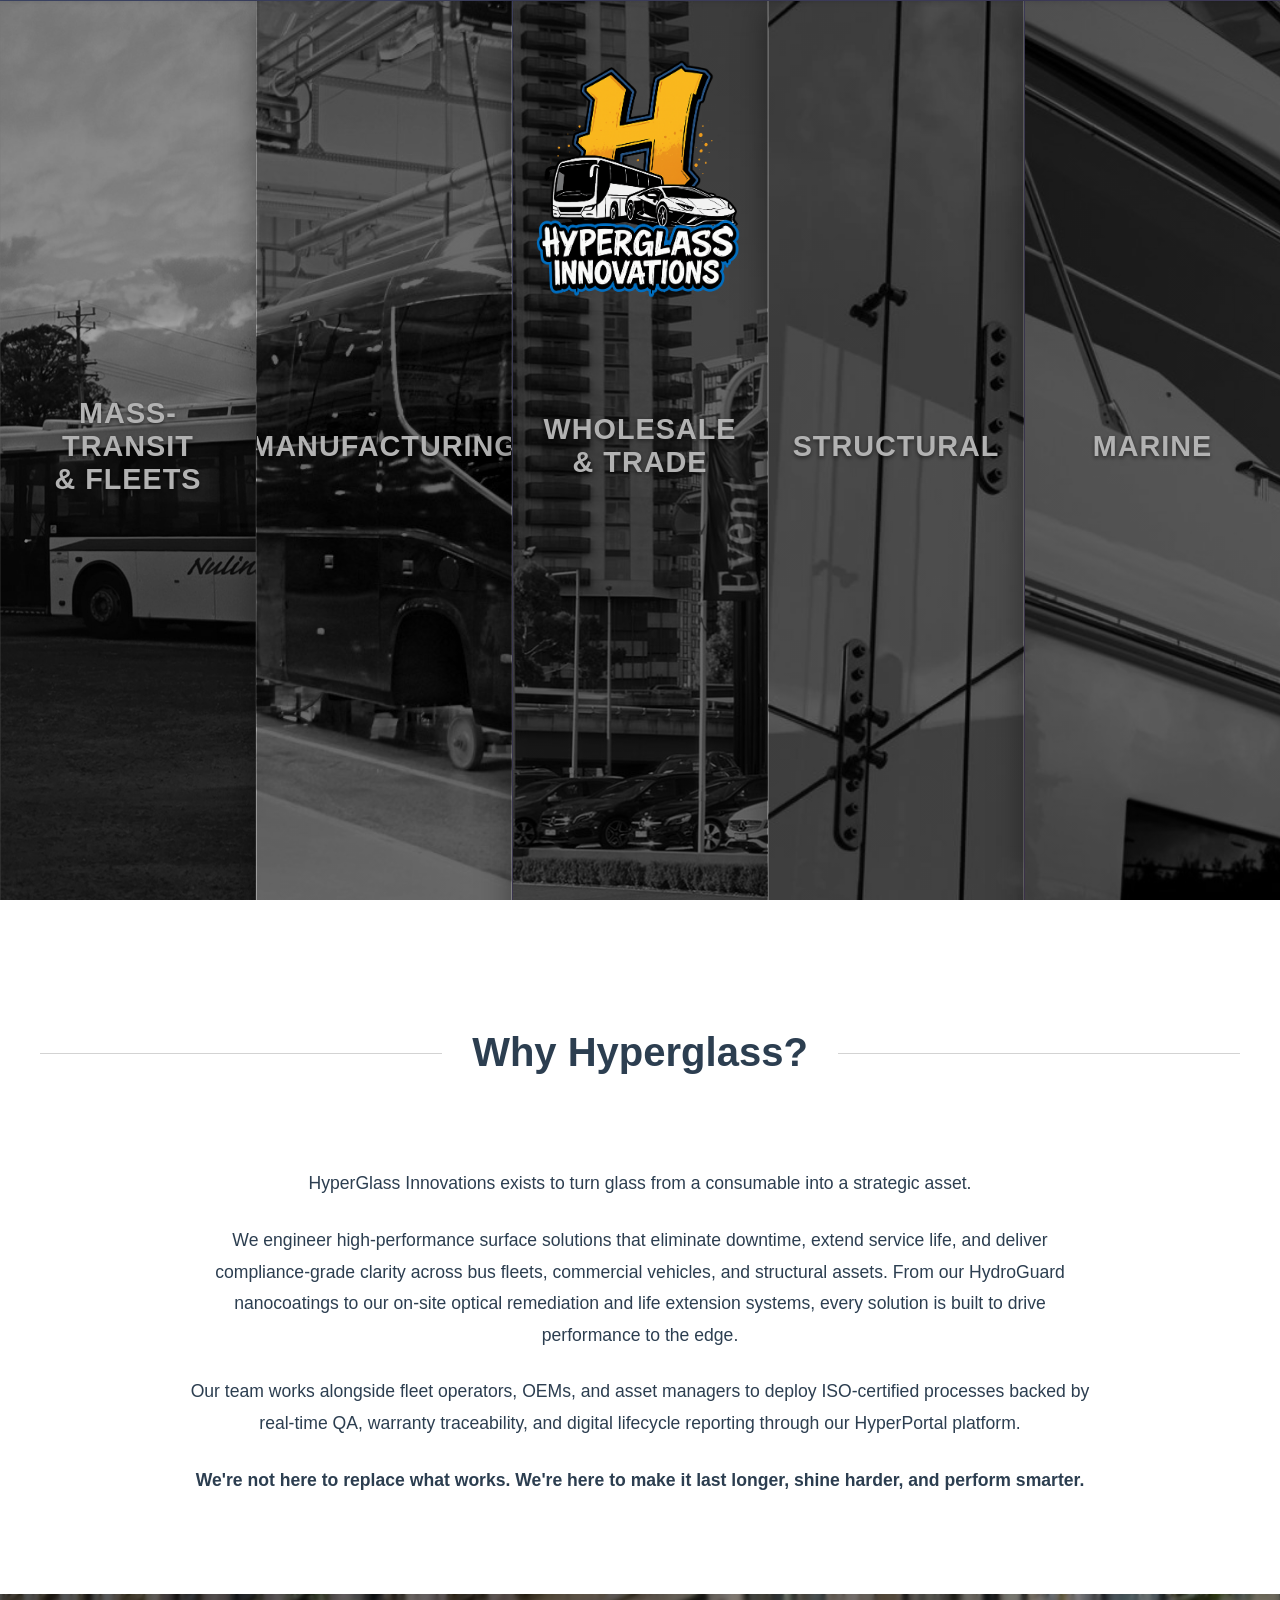
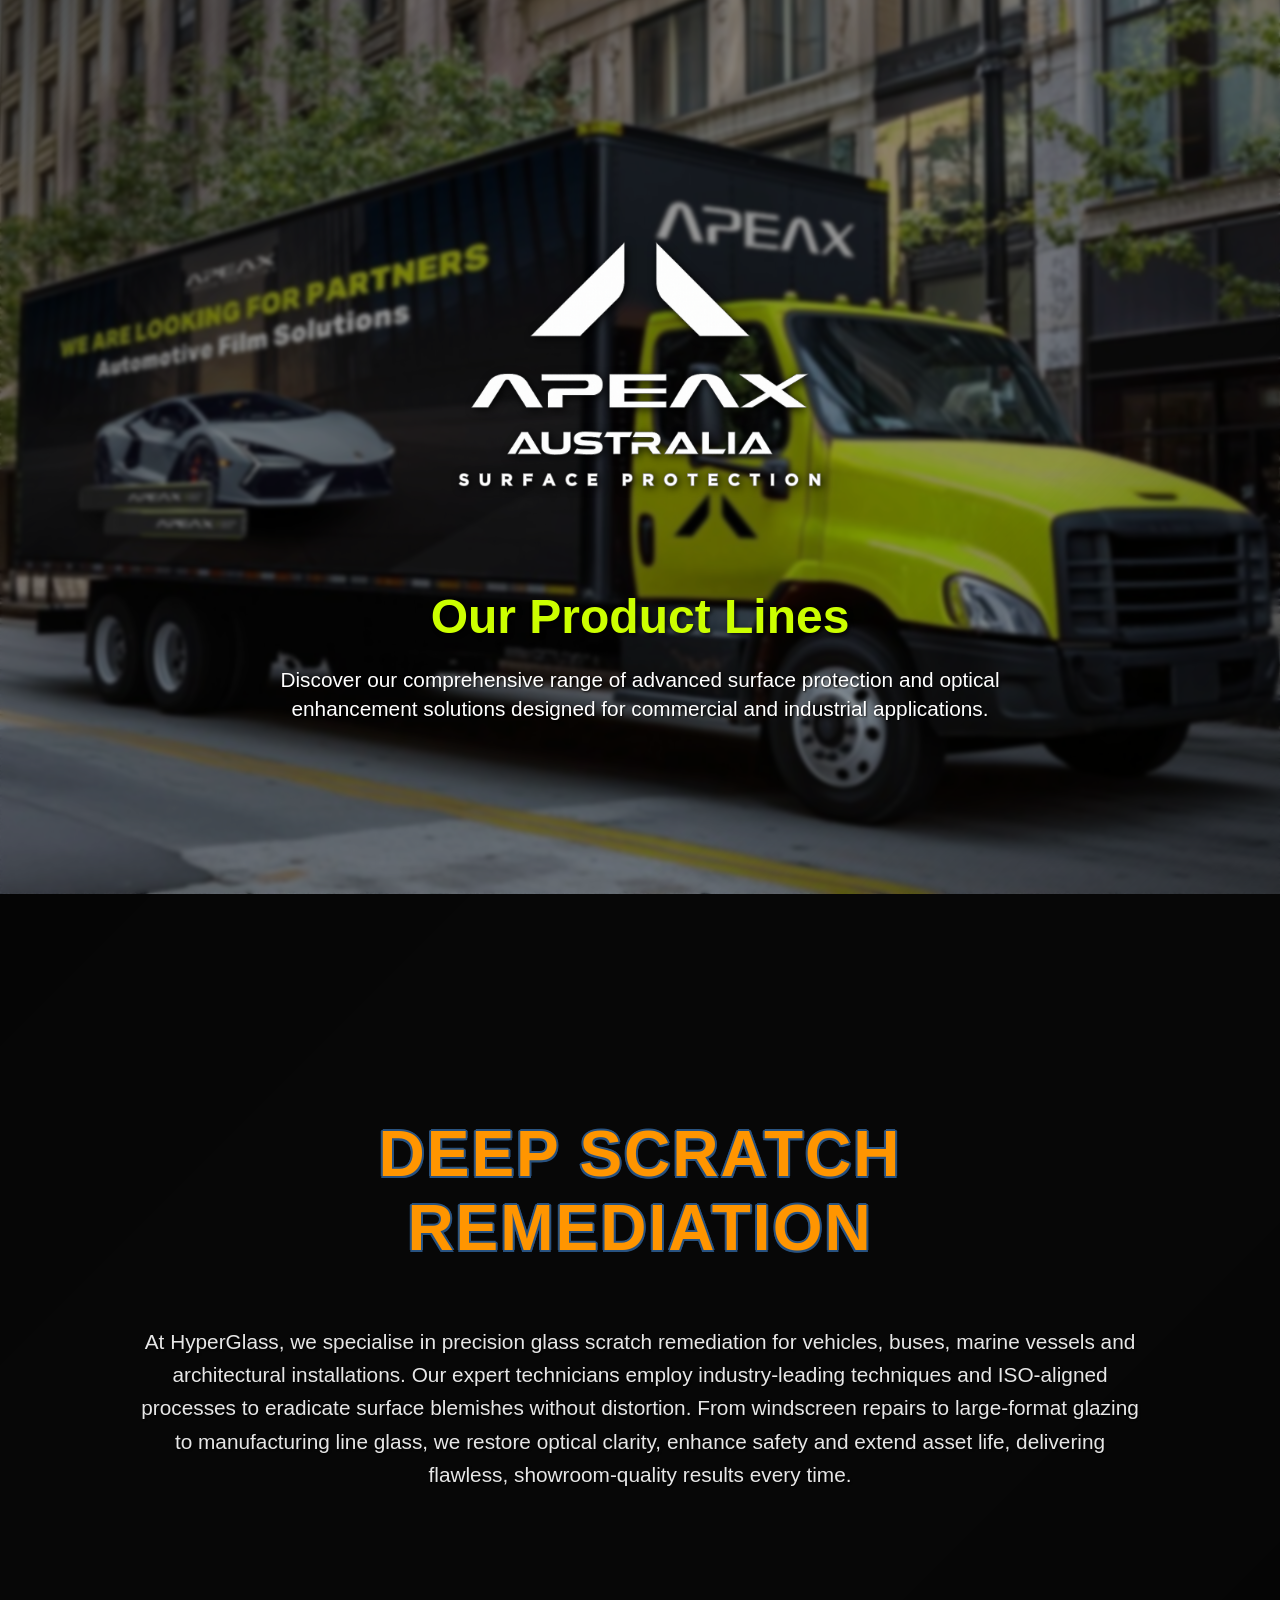
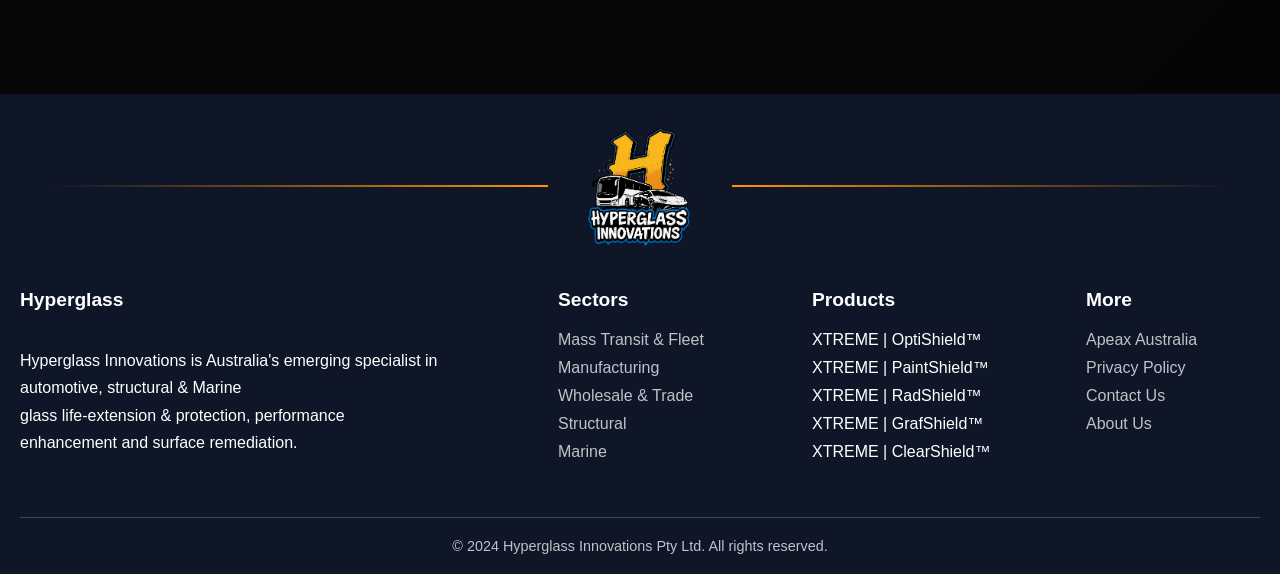
==== public/index.html @ e581ded8 "Initial Commit" ====
<!DOCTYPE html>
<html>
<head>
    <title>Hyperglass - Premium Glass Solutions</title>
    <link rel="stylesheet" href="styles/main.css">
    <style>
        /* HyperPortal Theme Override for Navigation */
        .hyperportal-navbar {
            background: rgba(15, 23, 42, 0.95);
            backdrop-filter: blur(10px);
            border-bottom: 1px solid rgba(148, 163, 184, 0.3);
            position: fixed;
            top: 0;
            left: 0;
            right: 0;
            z-index: 1000;
            transform: translateY(0);
            transition: transform 0.3s ease;
            will-change: transform;
        }
        
        .hyperportal-navbar a {
            color: #f8fafc !important;
            font-weight: bold !important;
            text-decoration: none !important;
            opacity: 1 !important;
            transition: all 0.3s ease !important;
        }
        
        .hyperportal-navbar a:hover {
            color: #3b82f6 !important;
            transform: translateY(-1px);
        }
        
        body {
            padding-top: 80px;
        }
        
        /* Dropdown Styles */
        .dropdown {
            position: relative;
            display: inline-block;
        }
        
        .dropdown-content {
            display: none;
            position: absolute;
            background: rgba(15, 23, 42, 0.98);
            backdrop-filter: blur(10px);
            min-width: 220px;
            box-shadow: 0px 8px 16px 0px rgba(0,0,0,0.3);
            z-index: 1001;
            border-radius: 8px;
            border: 1px solid rgba(148, 163, 184, 0.3);
            top: 100%;
            left: 0;
            margin-top: 0px;
            padding-top: 5px;
        }
        
        .dropdown-content a {
            color: #f8fafc !important;
            padding: 12px 16px !important;
            text-decoration: none !important;
            display: block !important;
            font-weight: bold !important;
            transition: all 0.3s ease !important;
        }
        
        .dropdown-content a:hover {
            background: rgba(59, 130, 246, 0.1) !important;
            color: #3b82f6 !important;
            transform: none !important;
        }
        
        .dropdown:hover .dropdown-content,
        .dropdown-content:hover {
            display: block;
        }
        
        .dropdown-arrow {
            margin-left: 5px;
            transition: transform 0.3s ease;
        }
        
        .dropdown:hover .dropdown-arrow {
            transform: rotate(180deg);
        }

        /* HyperPortal Theme Override - REMOVE BACKGROUND EFFECT */
        .hyperportal-theme {
            background: #0a0a0a;
            min-height: 100vh;
            position: relative;
        }
        
        /* REMOVE this entire section - it's causing the lag */
        .hyperportal-theme::before {
            display: none;
        }
        
        /* REMOVE this too - the gradient background effect */
        .hyperportal-theme::after {
            display: none;
        }
        
        .hyperportal-card {
            background: rgba(15, 23, 42, 0.6);
            /* REDUCED blur from 16px to 8px for better performance */
            backdrop-filter: blur(8px);
            border: 1px solid rgba(148, 163, 184, 0.2);
            border-radius: 16px;
            padding: 24px;
            box-shadow: 0 8px 32px rgba(0, 0, 0, 0.4);
            transition: all 0.3s ease;
            /* Add hardware acceleration */
            transform: translateZ(0);
            will-change: transform;
        }
        
        .hyperportal-card:hover {
            border-color: rgba(128, 128, 128, 0.6);
            box-shadow: 0 12px 40px rgba(0, 0, 0, 0.6);
        }
        
        /* Hero sector cards - rectangular with no curved corners */
        .hero-sector-card.hyperportal-card {
            border-radius: 0 !important;
            /* Optimize background images */
            background-attachment: scroll; /* Instead of fixed */
        }

        .hyperportal-text {
            color: rgba(248, 250, 252, 0.9);
        }
        
        .hyperportal-heading {
            color: #f8fafc;
            font-weight: 600;
        }
        
        .hyperportal-navbar {
            background: rgba(15, 23, 42, 0.95);
            /* REDUCED blur from 20px to 10px */
            backdrop-filter: blur(10px);
            border-bottom: 1px solid rgba(148, 163, 184, 0.3);
            position: fixed;
            top: 0;
            left: 0;
            right: 0;
            z-index: 1000;
            transform: translateY(-100%);
            transition: transform 0.3s ease;
            /* Hardware acceleration */
            will-change: transform;
        }
        
        .hyperportal-navbar.show {
            transform: translateY(0);
        }
        
        .hyperportal-navbar .nav-links a {
            color: #f8fafc !important;
            font-weight: 500 !important;
            text-decoration: none !important;
            opacity: 1 !important;
            transition: all 0.3s ease !important;
        }
        
        .hyperportal-navbar .nav-links a:hover {
            color: #3b82f6 !important;
            transform: translateY(-1px);
        }
        
        .hyperportal-navbar .login-btn {
            color: #f8fafc !important;
            font-weight: 600 !important;
            opacity: 1 !important;
            background: rgba(59, 130, 246, 0.2) !important;
            border: 1px solid rgba(59, 130, 246, 0.4) !important;
            border-radius: 8px !important;
            padding: 8px 16px !important;
            transition: all 0.3s ease !important;
        }
        
        .hyperportal-navbar .login-btn:hover {
            background: rgba(59, 130, 246, 0.3) !important;
            border-color: rgba(59, 130, 246, 0.6) !important;
            transform: translateY(-1px);
        }
        
        body {
            padding-top: 0;
        }
    </style>
</head>
<body class="hyperportal-theme">
    <!-- Navigation -->
    <nav class="navbar hyperportal-navbar" style="display: flex; justify-content: space-between; align-items: center; padding: 0 20px;">
      <div style="flex: 1;"></div>
      <div style="display: flex; align-items: center; gap: 20px;">
        <a href="index.html" style="font-weight: bold; color: #f8fafc !important; text-decoration: none !important;">Home</a>
        <div class="dropdown">
          <a href="sectors.html" style="font-weight: bold; color: #f8fafc !important; text-decoration: none !important; display: flex; align-items: center;">
            Sectors
            <span class="dropdown-arrow" style="font-size: 16px; font-weight: bold;">^</span>
          </a>
          <div class="dropdown-content">
            <a href="mass-transit.html" style="font-weight: bold;">Mass Transit & Fleet</a>
            <a href="manufacturing.html" style="font-weight: bold;">Manufacturing</a>
            <a href="wholesale-trade.html" style="font-weight: bold;">Wholesale & Trade</a>
            <a href="structural.html" style="font-weight: bold;">Structural</a>
            <a href="marine.html" style="font-weight: bold;">Marine</a>
          </div>
        </div>
        <a href="https://hyperportal.online" target="_blank" style="font-weight: bold; color: #f8fafc !important; text-decoration: none !important;">Hyperportal</a>
        <div style="margin: 0 30px;">
          <img src="images/hyperglass-logo.png" alt="Hyperglass Logo" class="nav-logo-img">
        </div>
        <a href="apeax/index.html" style="font-weight: bold; color: #f8fafc !important; text-decoration: none !important;">Apeax Australia</a>
        <a href="contact.html" style="font-weight: bold; color: #f8fafc !important; text-decoration: none !important;">Contact</a>
        <a href="about.html" style="font-weight: bold; color: #f8fafc !important; text-decoration: none !important;">About Us</a>
      </div>
      <div style="flex: 1; display: flex; justify-content: flex-end;">
        <a href="https://hyperportal.online" target="_blank" style="background: linear-gradient(135deg, #ff8c00, #ff6b00); color: white !important; padding: 14px 28px; border-radius: 25px; text-decoration: none !important; font-weight: bold; font-size: 1rem; display: flex; align-items: center; gap: 8px; transition: all 0.3s ease; box-shadow: 0 4px 15px rgba(255, 140, 0, 0.3); border: none;" onmouseover="this.style.transform='translateY(-2px)'; this.style.boxShadow='0 6px 20px rgba(255, 140, 0, 0.4)'" onmouseout="this.style.transform='translateY(0)'; this.style.boxShadow='0 4px 15px rgba(255, 140, 0, 0.3)'">
          HYPERPORTAL
        </a>
      </div>
    </nav>

    <section class="hero">
        <!-- Independent logo floating above everything -->
        <div class="hero-logo">
            <img src="images/hyperglass-logo.png" alt="Hyperglass Logo" class="hero-logo-img">
        </div>
        
        <div class="hero-sectors">
            <div class="hero-sector-card hyperportal-card" onclick="window.location.href='mass-transit.html'" style="background-image: url('images/mass-transit-hero.jpg'); background-size: cover; background-position: center;">
                <h3 class="hyperportal-heading">Mass-Transit<br>& Fleets</h3>
                <div class="sector-arrow">
                    <div class="arrow-line"></div>
                    <div class="arrow-head">→</div>
                    <span class="read-more hyperportal-text">Read More</span>
                </div>
            </div>
            <div class="hero-sector-card hyperportal-card" onclick="window.location.href='manufacturing.html'">
                <h3 class="hyperportal-heading">Manufacturing</h3>
                <div class="sector-arrow">
                    <div class="arrow-line"></div>
                    <div class="arrow-head">→</div>
                    <span class="read-more hyperportal-text">Read More</span>
                </div>
            </div>
            <div class="hero-sector-card hyperportal-card" onclick="window.location.href='wholesale-trade.html'">
                <h3 class="hyperportal-heading">Wholesale & Trade</h3>
                <div class="sector-arrow">
                    <div class="arrow-line"></div>
                    <div class="arrow-head">→</div>
                    <span class="read-more hyperportal-text">Read More</span>
                </div>
            </div>
            <div class="hero-sector-card hyperportal-card" onclick="window.location.href='structural.html'">
                <h3 class="hyperportal-heading">Structural</h3>
                <div class="sector-arrow">
                    <div class="arrow-line"></div>
                    <div class="arrow-head">→</div>
                    <span class="read-more hyperportal-text">Read More</span>
                </div>
            </div>
            <div class="hero-sector-card hyperportal-card" onclick="window.location.href='marine.html'">
                <h3 class="hyperportal-heading">Marine</h3>
                <div class="sector-arrow">
                    <div class="arrow-line"></div>
                    <div class="arrow-head">→</div>
                    <span class="read-more hyperportal-text">Read More</span>
                </div>
            </div>
        </div>
    </section>

    <section class="why-hyperglass-section" style="padding: 80px 0; background: white; position: relative; z-index: 1;">
        <div style="max-width: 1200px; margin: 0 auto; padding: 0 20px;">
            <!-- Culture Kings style heading with light grey lines -->
            <div style="text-align: center; margin-bottom: 60px;">
                <h2 style="font-size: 2.5rem; color: #2c3e50; font-weight: 600; position: relative; display: inline-block; width: 100%;">
                    <span style="background: white; padding: 0 30px; position: relative; z-index: 2; display: inline-block;">Why Hyperglass?</span>
                    <div style="position: absolute; top: 50%; left: 0; right: 0; height: 1px; background: #d3d3d3; z-index: 1;"></div>
                </h2>
            </div>
            
            <!-- Description content -->
            <div style="max-width: 900px; margin: 0 auto; text-align: center;">
                <p style="font-size: 1.1rem; line-height: 1.8; color: #2c3e50; margin-bottom: 25px;">
                    HyperGlass Innovations exists to turn glass from a consumable into a strategic asset.
                </p>
                
                <p style="font-size: 1.1rem; line-height: 1.8; color: #2c3e50; margin-bottom: 25px;">
                    We engineer high-performance surface solutions that eliminate downtime, extend service life, and deliver compliance-grade clarity across bus fleets, commercial vehicles, and structural assets. From our HydroGuard nanocoatings to our on-site optical remediation and life extension systems, every solution is built to drive performance to the edge.
                </p>
                
                <p style="font-size: 1.1rem; line-height: 1.8; color: #2c3e50; margin-bottom: 25px;">
                    Our team works alongside fleet operators, OEMs, and asset managers to deploy ISO-certified processes backed by real-time QA, warranty traceability, and digital lifecycle reporting through our HyperPortal platform.
                </p>
                
                <p style="font-size: 1.1rem; line-height: 1.8; color: #2c3e50; font-weight: 600;">
                    We're not here to replace what works. We're here to make it last longer, shine harder, and perform smarter.
                </p>
            </div>
        </div>
    </section>

    <!-- Hyperportal section removed as requested -->

    <!-- Product Line Hero Banner Section -->
    <section style="position: relative; height: 900px; background-image: url('images/apeaxtruckimage1.jpeg'); background-size: cover; background-position: center; background-attachment: scroll; background-repeat: no-repeat; display: flex; align-items: center; justify-content: center; overflow: hidden;">
        <!-- Blurred background overlay -->
        <div style="position: absolute; top: 0; left: 0; right: 0; bottom: 0; background-image: url('images/apeaxtruckimage1.jpeg'); background-size: cover; background-position: center; filter: blur(2px); z-index: 0;"></div>
        <!-- Dark vignette overlay -->
        <div style="position: absolute; top: 0; left: 0; right: 0; bottom: 0; background: linear-gradient(135deg, rgba(0,0,0,0.7) 0%, rgba(0,0,0,0.4) 30%, rgba(0,0,0,0.4) 70%, rgba(0,0,0,0.7) 100%); z-index: 1;"></div>
        <!-- Content container -->
        <div style="position: relative; z-index: 2; text-align: center; color: white; max-width: 800px; padding: 0 20px;">
            <!-- Apeax Australia White Logo -->
            <div style="margin-bottom: -20px;">
                <img src="apeax/apeaxaussurfaceprotection.png" alt="Apeax Australia Surface Protection Logo" style="height: 400px; width: auto; filter: drop-shadow(2px 2px 4px rgba(0,0,0,0.8));">
            </div>
            <h2 style="font-size: 3rem; font-weight: 700; margin-bottom: 5px; text-shadow: 2px 2px 4px rgba(0,0,0,0.8); color: #CCFF00;">Our Product Lines</h2>
            <p style="font-size: 1.3rem; line-height: 1.4; margin-bottom: 10px; text-shadow: 1px 1px 2px rgba(0,0,0,0.8);">
                Discover our comprehensive range of advanced surface protection and optical enhancement solutions designed for commercial and industrial applications.
            </p>
        </div>
    </section>

    <!-- Deep Scratch Remediation Section (matches manufacturing.html) -->
    <section style="position: relative; height: 800px; background-image: url('images/20250610_112914.jpg'); background-size: cover; background-position: center; background-attachment: scroll; background-repeat: no-repeat; display: flex; align-items: center; justify-content: center; overflow: hidden;">
        <!-- Enhanced vignette overlay with brightness reduction -->
        <div style="position: absolute; top: 0; left: 0; right: 0; bottom: 0; background: linear-gradient(135deg, rgba(0,0,0,0.45) 0%, rgba(0,0,0,0.25) 30%, rgba(0,0,0,0.25) 70%, rgba(0,0,0,0.45) 100%); z-index: 1;"></div>
        <!-- Content container -->
        <div style="position: relative; z-index: 2; text-align: center; color: white; max-width: 1200px; padding: 0 20px; width: 100%; display: flex; flex-direction: column; align-items: center; justify-content: center;">
            <div style="max-width: 1000px;">
                <h2 style="font-size: 4rem; font-weight: 700; margin-bottom: 60px; color: #ff9500; letter-spacing: 2px; text-shadow: 2px 0 0 #285280, -2px 0 0 #285280, 0 2px 0 #285280, 0 -2px 0 #285280, 1.5px 1.5px 0 #285280, -1.5px 1.5px 0 #285280, 1.5px -1.5px 0 #285280, -1.5px -1.5px 0 #285280;">DEEP SCRATCH REMEDIATION</h2>
                <p style="font-size: 1.3rem; line-height: 1.6; margin-bottom: 30px; text-shadow: 1px 1px 2px rgba(0,0,0,0.8); color: rgba(255,255,255,0.9);">
                    At HyperGlass, we specialise in precision glass scratch remediation for vehicles, buses, marine vessels and architectural installations. Our expert technicians employ industry-leading techniques and ISO-aligned processes to eradicate surface blemishes without distortion. From windscreen repairs to large-format glazing to manufacturing line glass, we restore optical clarity, enhance safety and extend asset life, delivering flawless, showroom-quality results every time.
                </p>
            </div>
        </div>
        <style>
        button:hover {
            background: rgba(204, 255, 0, 0.1);
            box-shadow: 0 4px 15px rgba(204, 255, 0, 0.3);
            transform: translateY(-2px);
        }
        </style>
    </section>
    <footer class="footer" style="background: rgba(15, 23, 42, 0.95); margin-top: 0; border-top: none; padding-top: 0;">
        <div style="width: 100%; padding: 32px 0 24px 0; display: flex; align-items: center; justify-content: center; flex-direction: row; gap: 32px;">
            <div style="flex: 1; height: 2px; background: linear-gradient(to right, transparent 0%, #ff9500 100%); max-width: 40%;"></div>
            <div style="flex: none; display: flex; align-items: center; justify-content: center;">
                <img src="images/hyperglass-logo.png" alt="Hyperglass Logo" style="height: 120px; width: auto; display: block;">
            </div>
            <div style="flex: 1; height: 2px; background: linear-gradient(to left, transparent 0%, #ff9500 100%); max-width: 40%;"></div>
        </div>
        <div class="footer-content" style="display: flex; flex-direction: row; justify-content: space-between; align-items: flex-start; gap: 40px; max-width: 1600px; margin: 0 auto; width: 100%;">
            <div class="footer-section" style="flex: 1 1 420px; min-width: 320px; max-width: 520px; margin-right: 64px; display: flex; flex-direction: column; align-items: flex-start;">
                <h3>Hyperglass</h3>
                <p style="margin-bottom: 0; max-width: 420px; line-height: 1.7;">
                    Hyperglass Innovations is Australia's emerging specialist in automotive, structural & Marine<br>
                    glass life-extension & protection, performance enhancement and surface remediation.
                </p>
            </div>
            <div class="footer-section" style="flex: 1 1 200px; min-width: 180px;">
                <h3>Sectors</h3>
                <ul>
                    <li><a href="mass-transit.html">Mass Transit & Fleet</a></li>
                    <li><a href="manufacturing.html">Manufacturing</a></li>
                    <li><a href="wholesale-trade.html">Wholesale & Trade</a></li>
                    <li><a href="structural.html">Structural</a></li>
                    <li><a href="marine.html">Marine</a></li>
                </ul>
            </div>
            <div class="footer-section" style="flex: 1 1 220px; min-width: 200px;">
                <h3>Products</h3>
                <ul>
                    <li>XTREME | OptiShield™</li>
                    <li>XTREME | PaintShield™</li>
                    <li>XTREME | RadShield™</li>
                    <li>XTREME | GrafShield™</li>
                    <li>XTREME | ClearShield™</li>
                </ul>
            </div>
            <div class="footer-section" style="flex: 1 1 160px; min-width: 140px;">
                <h3>More</h3>
                <ul>
                    <li><a href="apeax/index.html">Apeax Australia</a></li>
                    <li><a href="privacy-policy.html">Privacy Policy</a></li>
                    <li><a href="contact.html">Contact Us</a></li>
                    <li><a href="about.html">About Us</a></li>
                </ul>
            </div>
        </div>
        <div class="footer-bottom">
            <p>&copy; 2024 Hyperglass Innovations Pty Ltd. All rights reserved.</p>
        </div>
    </footer>
</body>
</html>
<script>
window.addEventListener('scroll', function() {
    const navbar = document.querySelector('.hyperportal-navbar');
    if (window.scrollY > 50) {
        navbar.classList.add('show');
    } else {
        navbar.classList.remove('show');
    }
});
</script>
<script>
document.addEventListener('DOMContentLoaded', function() {
    const centerCard = document.querySelector('.hero-sector-card:nth-child(3)');
    const heroLogo = document.querySelector('.hero-logo');
    
    if (centerCard && heroLogo) {
        centerCard.addEventListener('mouseenter', function() {
            heroLogo.classList.add('center-hovered');
        });
        
        centerCard.addEventListener('mouseleave', function() {
            heroLogo.classList.remove('center-hovered');
        });
    }
});
</script>
---- public/styles/main.css ----
/* ===== BASIC STYLES ===== */
body {
    font-family: 'Montserrat', Helvetica, Arial, Lucida, sans-serif;
    margin: 0;
    padding: 0;
    background-color: #f5f5f5;
}

/* No padding for home page since navbar is hidden initially */
.home-page {
    padding-top: 0;
}

/* ===== NAVIGATION ===== */
.navbar {
    background: white;
    padding: 10px 20px;
    display: flex;
    align-items: center;
    justify-content: space-between;
    box-shadow: 0 2px 5px rgba(0,0,0,0.1);
    position: static;
    height: 120px;
    z-index: 1000;
}

/* Navbar scroll effect for home page */
.home-page .navbar {
    position: fixed;
    top: 0;
    left: 0;
    right: 0;
    transform: translateY(-100%);
    transition: transform 0.3s ease;
}

.home-page .navbar.scrolled {
    transform: translateY(0);
}

.nav-left {
    flex: 0 0 auto;
}

.nav-logo-img {
    height: 100px;
    width: auto;
}

.nav-center {
    flex: 1;
    display: flex;
    justify-content: center;
}

.nav-links {
    display: flex;
    gap: 30px;
}

.nav-links a {
    text-decoration: none;
    color: #333;
    font-weight: bold;
}

.nav-right {
    flex: 0 0 auto;
}

.login-section {
    position: static;
    transform: none;
}

.login-btn {
    background: #000000;
    color: white;
    padding: 10px 20px;
    border-radius: 0;
    text-decoration: none;
    font-size: 0.8rem;
    font-weight: bold;
    transition: all 0.3s ease;
    border: 2px solid #000000;
    text-align: center;
    line-height: 1.2;
    display: inline-block;
}

.login-btn:hover {
    background: #333333;
    border-color: #333333;
}

/* Hide the text logo */
.nav-logo {
    display: none;
}


/* ===== HERO BANNER (SECTORS ONLY) - FIXED WHITE LINES ===== */
.hero {
    background: linear-gradient(135deg, #667eea 0%, #764ba2 100%);
    padding: 0;
    display: flex;
    align-items: stretch;
    justify-content: center;
    height: 100vh;

    /* Prevent zoom scaling */
    transform: translateZ(0);
    will-change: transform;
}

.hero-sectors {
    display: grid;
    grid-template-columns: repeat(5, 1fr);
    gap: 0;
    width: 100%;
    height: 100%;

    transform: translateZ(0);
}

.hero-sector-card {
    background: rgba(255, 255, 255, 0.1);
    border-right: 2px solid rgba(255, 255, 255, 0.3);
    padding: 40px 20px;
    text-align: center;
    cursor: pointer;

    transition: all 0.2s ease;
    display: flex;
    flex-direction: column;
    align-items: center;
    justify-content: center;
    height: 100%;
    position: relative;
    text-decoration: none;

    transform: translateZ(0);
    will-change: transform, background;
    /* FIX: Prevent white lines */
    overflow: hidden;
    background-clip: padding-box;
}

.hero-sector-card:last-child {
    border-right: none;
}

.hero-sector-card:hover {
    background: rgba(255, 255, 255, 0.25);
    /* SIMPLIFIED shadow for better performance */
    box-shadow: inset 0 0 15px rgba(255, 255, 255, 0.2);
    /* ORIGINAL grayscale removal on hover */
    filter: grayscale(0%) brightness(1.1) saturate(1.2) !important;
    transform: scale(1.02);
    box-shadow: 0 8px 32px rgba(0, 0, 0, 0.4);
}

.hero-sector-card h3 {
    color: white;
    font-size: 1.8rem;
    margin: 0 0 30px 0;
    font-weight: 700;
    text-shadow: 0 2px 4px rgba(0, 0, 0, 0.5);
    text-transform: uppercase;
    letter-spacing: 1px;
    text-decoration: none;
}

.hero-sector-card a {
    text-decoration: none !important;
    color: white !important;
    border: none !important;
    outline: none !important;
}

.hero-sector-card a:link,
.hero-sector-card a:visited,
.hero-sector-card a:hover,
.hero-sector-card a:active {
    text-decoration: none !important;
    color: white !important;
    border: none !important;
    outline: none !important;
}

.hero-sector-card a h3 {
    text-decoration: none !important;
    color: white !important;
}


/* ===== SECTOR BACKGROUND IMAGES - RESTORED WITH SIMPLER GRAYSCALE ===== */
.hero-sector-card:nth-child(1) {
    background-image: linear-gradient(rgba(0,0,0,0.4), rgba(0,0,0,0.4)), url('../images/mass-transit-hero.jpg');
    background-size: cover;
    background-position: left center;
    background-repeat: no-repeat;
    background-attachment: scroll;
}

.hero-sector-card:nth-child(2) {
    background-image: linear-gradient(rgba(0,0,0,0.4), rgba(0,0,0,0.4)), url('../images/manufacturing.jpg');
    background-size: cover;
    background-position: center center;
    background-repeat: no-repeat;
    background-attachment: scroll;
}

.hero-sector-card:nth-child(3) {
    background-image: linear-gradient(rgba(0,0,0,0.4), rgba(0,0,0,0.4)), url('../images/wholesale-trade.jpg');
    background-size: cover;
    background-position: left center;
    background-repeat: no-repeat;
    background-attachment: scroll;
}

.hero-sector-card:nth-child(4) {
    background-image: linear-gradient(rgba(0,0,0,0.4), rgba(0,0,0,0.4)), url('../images/structural.png');
    background-size: cover;
    background-position: center center;
    background-repeat: no-repeat;
    background-attachment: scroll;
}

.hero-sector-card:nth-child(5) {
    background-image: linear-gradient(rgba(0,0,0,0.4), rgba(0,0,0,0.4)), url('../images/marine.jpeg');
    background-size: cover;
    background-position: left center;
    background-repeat: no-repeat;
    background-attachment: scroll;
}

/* ORIGINAL GRAYSCALE RESTORED */
.hero-sector-card {
    filter: grayscale(100%) brightness(0.7);
    transition: filter 0.3s ease, transform 0.3s ease;
}

/* Force text elements to render in full color by using mix-blend-mode */
.hero-sector-card h3,
.hero-sector-card .sector-arrow,
.hero-sector-card .read-more,
.hero-sector-card .hero-logo-img {
    mix-blend-mode: normal;
    filter: grayscale(0%) brightness(1) saturate(1) !important;
    position: relative;
    z-index: 10;
}

/* Hover effect - original values */
.hero-sector-card:hover {
    filter: grayscale(0%) brightness(1.1) saturate(1.2);
    transform: scale(1.02);
    box-shadow: 0 8px 32px rgba(0, 0, 0, 0.4);
}

/* ===== OPTIMIZED SECTOR ARROWS ===== */
.sector-arrow {
    position: absolute;
    top: 50%;
    left: 30px;
    transform: translateY(20px);
    display: flex;
    align-items: center;
    /* REDUCED transition time */
    transition: all 0.2s ease;
}

.arrow-head {
    color: white;
    font-size: 1.5rem;
    font-weight: bold;
    /* REDUCED transition time */
    transition: all 0.2s ease;
}

.read-more {
    color: white;
    font-size: 1rem;
    font-weight: bold;
    margin-left: 8px;
    opacity: 0;
    transform: translateX(-10px);
    /* REDUCED transition time */
    transition: all 0.2s ease;
    white-space: nowrap;
    position: relative;
    top: 1px;
}

a.read-more {
    text-decoration: none !important;
    color: white !important;
}

a.read-more:visited,
a.read-more:hover,
a.read-more:active {
    text-decoration: none !important;
    color: white !important;
}

.hero-sector-card:hover .read-more {
    opacity: 1;
    transform: translateX(0);
}

/* ===== INTRO SECTION ===== */
.intro-section {
    background: white;
    text-align: center;
    padding: 80px 20px;
}

.intro-section h1 {
    font-size: 3.5rem;
    margin-bottom: 20px;
    color: #2c3e50;
}

.intro-section p {
    font-size: 1.3rem;
    color: #666;
    max-width: 800px;
    margin: 0 auto;
}

/* ===== SECTIONS ===== */
h2 {
    text-align: center;
    color: #2c3e50;
    margin-top: 50px;
}

/* ===== CONTACT SECTION ===== */
.contact-section {
    text-align: center;
    margin: 30px 0;
}

.contact-section p {
    margin: 10px 0;
    font-size: 1.1rem;
}

/* ===== HYPERPORTAL ===== */
.hyperportal-section {
    text-align: center;
    margin: 50px 0;
}

.hyperportal-btn {
    background: #3498db;
    color: white;
    padding: 15px 30px;
    border: none;
    border-radius: 5px;
    font-size: 1.1rem;
    cursor: pointer;
}

/* ===== CLIENTS SECTION ===== */
.clients-section {
    background: white;
    padding: 80px 20px;
    text-align: center;
}

.clients-section h2 {
    font-size: 2.5rem;
    margin-bottom: 50px;
    color: #2c3e50;
}

/* Revert client logos back to original size */
.clients-gallery {
    display: grid;
    grid-template-columns: repeat(auto-fit, minmax(200px, 1fr)); /* Back to original */
    gap: 40px;
    align-items: center;
}

.client-logo {
    display: flex;
    align-items: center;
    justify-content: center;
    padding: 20px;
    background: rgba(15, 23, 42, 0.4);
    border: 1px solid rgba(148, 163, 184, 0.1);
    border-radius: 12px;
    transition: all 0.3s ease;
    height: 120px;
    /* Removed min-width */
}

.client-logo:hover {
    transform: translateY(-5px);
    border-color: rgba(148, 163, 184, 0.3);
    box-shadow: 0 10px 25px rgba(0,0,0,0.3);
}

.client-logo img {
    max-width: 100%;
    max-height: 160px;
    width: auto;
    height: auto;
    filter: brightness(1.2);
    transition: filter 0.3s ease;
}

.client-logo:hover img {
    filter: brightness(1.4);
}

/* ===== FOOTER ===== */
.footer {
    background: #2c3e50;
    color: white;
    padding: 60px 20px 20px 20px;
    margin-top: 80px;
}

.footer-content {
    display: grid;
    grid-template-columns: repeat(4, 1fr);
    gap: 40px;
    max-width: 1200px;
    margin: 0 auto;
}

.footer-section h3 {
    color: white;
    margin-bottom: 20px;
    font-size: 1.2rem;
    font-weight: 600;
}

.footer-section p {
    line-height: 1.6;
    margin-bottom: 20px;
}

.footer-section ul {
    list-style: none;
    padding: 0;
}

.footer-section ul li {
    margin-bottom: 10px;
}

.footer-section ul li a {
    color: #bdc3c7;
    text-decoration: none;
    transition: color 0.3s ease;
}

.footer-section ul li a:hover {
    color: white;
}

.footer-logo-img {
    height: 200px;
    width: auto;
    margin-top: 10px;
}

.contact-info p {
    margin: 8px 0;
}

.footer-buttons {
    margin-top: 20px;
}

.footer-btn {
    display: inline-block;
    background: #3498db;
    color: white;
    padding: 10px 20px;
    margin: 5px 5px 5px 0;
    border-radius: 5px;
    text-decoration: none;
    font-size: 0.9rem;
    transition: background 0.3s ease;
}

.footer-btn:hover {
    background: #2980b9;
}

.footer-bottom {
    border-top: 1px solid #34495e;
    margin-top: 40px;
    padding-top: 20px;
    text-align: center;
}

.footer-bottom p {
    margin: 0;
    color: #bdc3c7;
    font-size: 0.9rem;
}

/* ===== CONTACT PAGE ===== */
.contact-hero {
    background: linear-gradient(135deg, #667eea 0%, #764ba2 100%);
    padding: 100px 20px;
    text-align: center;
    color: white;
}

.contact-hero h1 {
    font-size: 3rem;
    margin-bottom: 20px;
}

.contact-hero p {
    font-size: 1.2rem;
    opacity: 0.9;
}

.contact-main {
    padding: 80px 20px;
    background: #f8f9fa;
}

.contact-container {
    max-width: 1200px;
    margin: 0 auto;
    display: grid;
    grid-template-columns: 1fr 1fr;
    gap: 60px;
}

.contact-info h2,
.contact-form h2 {
    color: #2c3e50;
    margin-bottom: 30px;
    font-size: 2rem;
}

.contact-details {
    display: flex;
    flex-direction: column;
    gap: 30px;
}

.contact-item h3 {
    color: #2c3e50;
    margin-bottom: 10px;
    font-size: 1.2rem;
}

.contact-item p {
    margin: 5px 0;
    color: #666;
}

.form-header {
    margin-bottom: 40px;
}

.form-header h2 {
    color: #2c3e50;
    font-size: 2.2rem;
    font-weight: 600;
    margin-bottom: 15px;
}

.form-divider {
    width: 100%;
    height: 4px;
    background: #000000;
    border-radius: 2px;
}


.contact-form-section {
    position: relative;
}

.contact-form {
    background: transparent;
    padding: 0;
    border-radius: 0;
    box-shadow: none;
}

.form-group {
    margin-bottom: 20px;
}

.form-group label {
    display: block;
    margin-bottom: 5px;
    color: #2c3e50;
    font-weight: 600;
}

.form-group input,
.form-group select,
.form-group textarea {
    width: 100%;
    padding: 12px;
    border: 2px solid #e1e8ed;
    border-radius: 5px;
    font-size: 1rem;
    font-family: 'Montserrat', sans-serif;
    transition: border-color 0.3s ease;
}

.form-group input:focus,
.form-group select:focus,
.form-group textarea:focus {
    outline: none;
    border-color: #667eea;
}

.submit-btn {
    background: linear-gradient(135deg, #667eea 0%, #764ba2 100%);
    color: white;
    padding: 15px 40px;
    border: none;
    border-radius: 5px;
    font-size: 1.1rem;
    font-weight: 600;
    cursor: pointer;
    transition: all 0.3s ease;
}

.submit-btn:hover {
    transform: translateY(-2px);
    box-shadow: 0 5px 15px rgba(102, 126, 234, 0.4);
}

/* ===== CONTACT PAGE STYLES (NEW) ===== */
.page-header {
    background: #f8f9fa;
    padding: 60px 20px;
    text-align: center;
    border-bottom: 1px solid #e9ecef;
}

.page-header h1 {
    font-size: 2.5rem;
    color: #2c3e50;
    margin-bottom: 10px;
}

.page-header p {
    font-size: 1.1rem;
    color: #666;
    margin: 0;
}

.contact-content {
    padding: 60px 20px;
    background: white;
}

.contact-wrapper {
    max-width: 1200px;
    margin: 0 auto;
    display: grid;
    grid-template-columns: 2fr 1fr;
    gap: 60px;
}

.contact-form-section h2 {
    color: #2c3e50;
    margin-bottom: 30px;
    font-size: 1.8rem;
    font-weight: 600;
}

.form-row {
    display: grid;
    grid-template-columns: 1fr 1fr;
    gap: 20px;
    margin-bottom: 20px;
}

.contact-form .form-group {
    margin-bottom: 20px;
}

.contact-form .form-group label {
    display: block;
    margin-bottom: 8px;
    color: #2c3e50;
    font-weight: 500;
    font-size: 0.9rem;
}

.contact-form .form-group input,
.contact-form .form-group select,
.contact-form .form-group textarea {
    width: 100%;
    padding: 12px 15px;
    border: 1px solid #ddd;
    border-radius: 4px;
    font-size: 1rem;
    font-family: 'Montserrat', sans-serif;
    transition: border-color 0.3s ease;
    box-sizing: border-box;
}

.contact-form .form-group input:focus,
.contact-form .form-group select:focus,
.contact-form .form-group textarea:focus {
    outline: none;
    border-color: #667eea;
}

.contact-form .submit-btn {
    background: #2c3e50;
    color: white;
    padding: 15px 30px;
    border: none;
    border-radius: 4px;
    font-size: 1rem;
    font-weight: 600;
    cursor: pointer;
    transition: all 0.3s ease;
}

.contact-info-section {
    display: flex;
    flex-direction: column;
    gap: 30px;
}

.contact-info-card {
    background: #f8f9fa;
    padding: 30px;
    border-radius: 8px;
}

.contact-info-card h3 {
    color: #2c3e50;
    margin-bottom: 20px;
    font-size: 1.3rem;
}

.contact-detail {
    margin-bottom: 15px;
}

.contact-detail strong {
    color: #2c3e50;
    display: block;
    margin-bottom: 5px;
}

.hours-item {
    display: flex;
    justify-content: space-between;
    padding: 8px 0;
}

.quick-link-btn {
    display: block;
    background: white;
    color: #2c3e50;
    padding: 12px 15px;
    border: 1px solid #ddd;
    border-radius: 4px;
    text-decoration: none;
    margin-bottom: 10px;
    text-align: center;
}

.logo-display {
    text-align: left;
    padding: 10px 0px 20px 0px;
}

.contact-h-logo {
    max-width: 250px;
    height: auto;
    opacity: 0.8;
}

.quick-access-section {
    background: #f8f9fa;
    padding: 60px 20px;
    text-align: center;
}

.quick-access-container {
    max-width: 800px;
    margin: 0 auto;
}

.quick-access-section h2 {
    color: #2c3e50;
    font-size: 2.2rem;
    font-weight: 600;
    margin-bottom: 40px;
}

.quick-access-buttons {
    display: grid;
    grid-template-columns: repeat(auto-fit, minmax(200px, 1fr));
    gap: 20px;
}

.quick-access-btn {
    display: block;
    background: linear-gradient(135deg, #667eea 0%, #764ba2 100%);
    color: white;
    padding: 20px 25px;
    border-radius: 8px;
    text-decoration: none;
    font-size: 1.1rem;
    font-weight: 600;
    transition: all 0.3s ease;
    text-align: center;
    box-shadow: 0 4px 15px rgba(102, 126, 234, 0.2);
}

.quick-access-btn:hover {
    transform: translateY(-3px);
    box-shadow: 0 8px 25px rgba(102, 126, 234, 0.3);
}

/* ===== SECTOR PAGES ===== */
.sector-hero {
    background: linear-gradient(135deg, #667eea 0%, #764ba2 100%);
    height: 60vh;
    display: flex;
    align-items: center;
    justify-content: center;
    text-align: center;
    color: white;
    min-height: 400px;
}

/* Specific hero backgrounds for each sector page */
.sector-hero.manufacturing {
    background: linear-gradient(rgba(0,0,0,0.6), rgba(0,0,0,0.6)), url('../images/manufacturing.jpg');
    background-size: cover;
    background-position: center center;
}

/* Wholesale & Trade hero background */
.sector-hero.wholesale {
    background: linear-gradient(rgba(0,0,0,0.6), rgba(0,0,0,0.6)), url('../images/wholesale-trade.jpg');
    background-size: cover;
    background-position: left center;
}

/* Structural hero background */
.sector-hero.structural {
    background: linear-gradient(rgba(0,0,0,0.6), rgba(0,0,0,0.6)), url('../images/structural.png');
    background-size: cover;
    background-position: center center;
}

/* Marine hero background */
.sector-hero.marine {
    background: linear-gradient(rgba(0,0,0,0.6), rgba(0,0,0,0.6)), url('../images/marine.jpeg');
    background-size: cover;
    background-position: left center;
}

.sector-hero-content {
    max-width: 800px;
    padding: 40px 20px;
    background: rgba(0,0,0,0.1);
    border-radius: 10px;
}

.sector-hero-content h1 {
    font-size: 3.5rem;
    margin-bottom: 20px;
    font-weight: 700;
    text-shadow: 2px 2px 4px rgba(0,0,0,0.5);
    color: white;
}

.sector-hero-content p {
    font-size: 1.3rem;
    max-width: 600px;
    margin: 0 auto;
    opacity: 0.9;
    color: white;
}

.container {
    max-width: 1200px;
    margin: 0 auto;
    padding: 0 20px;
}

.sector-overview {
    padding: 80px 0;
    background: white;
}

.overview-grid {
    display: grid;
    grid-template-columns: 1fr 1fr;
    gap: 60px;
    align-items: center;
}

.overview-text h2 {
    font-size: 2.5rem;
    color: #2c3e50;
    margin-bottom: 30px;
}

.overview-text p {
    font-size: 1.1rem;
    line-height: 1.7;
    color: #666;
    margin-bottom: 20px;
}

.overview-image img {
    width: 100%;
    height: auto;
    border-radius: 10px;
    box-shadow: 0 10px 30px rgba(0,0,0,0.1);
}

.sector-services {
    padding: 80px 0;
    background: #f8f9fa;
}

.sector-services h2 {
    text-align: center;
    font-size: 2.5rem;
    color: #2c3e50;
    margin-bottom: 60px;
}

.services-grid {
    display: grid;
    grid-template-columns: repeat(auto-fit, minmax(350px, 1fr));
    gap: 30px;
}

.service-card {
    background: white;
    padding: 40px 30px;
    border-radius: 10px;
    text-align: center;
    box-shadow: 0 5px 20px rgba(0,0,0,0.1);
    transition: transform 0.3s ease;
}

.service-card:hover {
    transform: translateY(-5px);
}

.service-icon {
    font-size: 3rem;
    margin-bottom: 20px;
}

.service-card h3 {
    font-size: 1.4rem;
    color: #2c3e50;
    margin-bottom: 15px;
}

.service-card p {
    color: #666;
    line-height: 1.6;
}

.sector-features {
    padding: 80px 0;
    background: white;
}

.sector-features h2 {
    text-align: center;
    font-size: 2.5rem;
    color: #2c3e50;
    margin-bottom: 60px;
}

.features-grid {
    display: grid;
    grid-template-columns: repeat(auto-fit, minmax(250px, 1fr));
    gap: 40px;
}

.feature-item {
    text-align: center;
    padding: 20px;
}

.feature-item h3 {
    font-size: 1.3rem;
    color: #2c3e50;
    margin-bottom: 15px;
}

.feature-item p {
    color: #666;
    line-height: 1.6;
}

.sector-cta {
    padding: 80px 0;
    background: linear-gradient(135deg, #667eea 0%, #764ba2 100%);
    color: white;
    text-align: center;
}

.cta-content h2 {
    font-size: 2.5rem;
    margin-bottom: 20px;
}

.cta-content p {
    font-size: 1.2rem;
    margin-bottom: 40px;
    opacity: 0.9;
}

.cta-buttons {
    display: flex;
    gap: 20px;
    justify-content: center;
    flex-wrap: wrap;
}

.cta-btn {
    padding: 15px 30px;
    border-radius: 5px;
    text-decoration: none;
    font-weight: 600;
    font-size: 1.1rem;
    transition: all 0.3s ease;
    display: inline-block;
}

.cta-btn.primary {
    background: white;
    color: #2c3e50;
}

.cta-btn.primary:hover {
    background: #f8f9fa;
    transform: translateY(-2px);
}

.cta-btn.secondary {
    background: transparent;
    color: white;
    border: 2px solid white;
}

.cta-btn.secondary:hover {
    background: white;
    color: #2c3e50;
}

/* ===== RESPONSIVE DESIGN FOR SECTOR PAGES ===== */
@media (max-width: 768px) {
    .sector-hero-content h1 {
        font-size: 2.5rem;
    }
    
    .overview-grid {
        grid-template-columns: 1fr;
        gap: 40px;
    }
    
    .services-grid {
        grid-template-columns: 1fr;
    }
    
    .features-grid {
        grid-template-columns: 1fr;
    }
    
    .cta-buttons {
        flex-direction: column;
        align-items: center;
    }
}

a.read-more {
    text-decoration: none !important;
    color: white !important;
}

a.read-more:visited,
a.read-more:hover,
a.read-more:active {
    text-decoration: none !important;
    color: white !important;
}

a.sector-title-link {
    text-decoration: none !important;
    color: white !important;
}

a.sector-title-link:visited,
a.sector-title-link:hover,
a.sector-title-link:active {
    text-decoration: none !important;
    color: white !important;
}

a.sector-title-link h3 {
    text-decoration: none !important;
    color: white !important;
}

/* Hero logo that appears only when navbar is hidden */
.hero-logo {
    position: absolute;
    top: 20%;
    left: 50%;
    transform: translate(-50%, -50%);
    opacity: 1;
    transition: all 0.4s ease;
    z-index: 10;
    pointer-events: none; /* Prevents interfering with card hover */
}

.hero-logo-img {
    height: 240px;
    width: auto;
    filter: none !important; /* Always in full color */
    transition: all 0.4s ease;
}

/* Hide logo when navbar is visible */
.navbar.scrolled ~ .hero .hero-logo {
    opacity: 0;
}

/* Remove any logo from within the cards */
.hero-sector-card .hero-logo-img {
    display: none !important;
}

/* Logo pop effect when hovering over center card - matches sector card scale */
.hero-logo.center-hovered .hero-logo-img {
    transform: scale(1.02);
    filter: brightness(1.05) !important;
}

/* ===== SECTORS PAGE ===== */
.sectors-hero {
    background: linear-gradient(135deg, #667eea 0%, #764ba2 100%);
    min-height: 100vh;
    display: flex;
    flex-direction: column;
    align-items: center;
    justify-content: center;
    text-align: center;
    color: white;
    padding: 40px 20px;
}

.sectors-hero-content {
    margin-bottom: 60px;
}

.sectors-logo {
    margin-bottom: 40px;
}

.sectors-logo-img {
    height: 150px;
    width: auto;
    filter: brightness(0) invert(1);
    opacity: 0.9;
}

.sectors-hero-content h1 {
    font-size: 3.5rem;
    margin-bottom: 20px;
    font-weight: 700;
    text-shadow: 2px 2px 4px rgba(0,0,0,0.5);
}

.sectors-hero-content p {
    font-size: 1.3rem;
    opacity: 0.9;
    margin-bottom: 0;
}

.sectors-hero .hero-sectors {
    display: grid;
    grid-template-columns: repeat(5, 1fr);
    gap: 0;
    width: 100%;
    max-width: 1400px;
    height: 400px;
}

/* Responsive design for sectors page */
@media (max-width: 1200px) {
    .sectors-hero .hero-sectors {
        grid-template-columns: repeat(3, 1fr);
        height: auto;
    }
    
    .sectors-hero .hero-sector-card {
        height: 300px;
    }
}

@media (max-width: 768px) {
    .sectors-hero .hero-sectors {
        grid-template-columns: 1fr;
        gap: 20px;
    }
    
    .sectors-hero .hero-sector-card {
        height: 250px;
        border-right: none;
        border-radius: 10px;
    }
    
    .sectors-hero-content h1 {
        font-size: 2.5rem;
    }
    
    .sectors-logo-img {
        height: 100px;
    }
}

.services-grid-extended {
    display: grid;
    grid-template-columns: repeat(auto-fit, minmax(400px, 1fr));
    gap: 30px;
    margin-top: 40px;
}

.service-card-large {
    background: white;
    padding: 30px;
    border-radius: 10px;
    box-shadow: 0 5px 15px rgba(0,0,0,0.1);
    transition: transform 0.3s ease, box-shadow 0.3s ease;
    position: relative;
}

.service-card-large:hover {
    transform: translateY(-5px);
    box-shadow: 0 10px 25px rgba(0,0,0,0.15);
}

.service-card-large .service-icon {
    font-size: 2.5em;
    margin-bottom: 20px;
    display: block;
}

.service-card-large h3 {
    color: #2c3e50;
    margin-bottom: 20px;
    font-size: 1.4em;
    font-weight: 600;
}

.service-details p {
    margin-bottom: 15px;
    line-height: 1.6;
}

.service-details ul {
    margin: 10px 0;
    padding-left: 20px;
}

.service-details li {
    margin-bottom: 8px;
    line-height: 1.5;
}

.featured-service {
    border: 2px solid #3498db;
    background: linear-gradient(135deg, #f8f9fa 0%, #e9ecef 100%);
}

.coming-soon-badge {
    position: absolute;
    top: 15px;
    right: 15px;
    background: #e74c3c;
    color: white;
    padding: 5px 12px;
    border-radius: 20px;
    font-size: 0.8em;
    font-weight: bold;
    animation: pulse 2s infinite;
}

.subtitle {
    font-style: italic;
    color: #7f8c8d;
    margin-bottom: 15px;
}

.highlight {
    background: #fff3cd;
    padding: 15px;
    border-radius: 5px;
    border-left: 4px solid #ffc107;
    margin-top: 15px;
    font-weight: 500;
}

@keyframes pulse {
    0% { opacity: 1; }
    50% { opacity: 0.7; }
    100% { opacity: 1; }
}

@media (max-width: 768px) {
    .services-grid-extended {
        grid-template-columns: 1fr;
        gap: 20px;
    }
    
    .service-card-large {
        padding: 20px;
    }
}

/* Add these animations to your main.css file */

@keyframes float {
    0%, 100% { 
        transform: translateY(0px) rotate(0deg); 
        opacity: 0.1;
    }
    50% { 
        transform: translateY(-20px) rotate(180deg); 
        opacity: 0.2;
    }
}

@keyframes slideInDown {
    0% {
        transform: translateY(-50px);
        opacity: 0;
    }
    100% {
        transform: translateY(0);
        opacity: 1;
    }
}

@keyframes pulse {
    0%, 100% { 
        transform: scale(1); 
        opacity: 1;
    }
    50% { 
        transform: scale(1.1); 
        opacity: 0.8;
    }
}

@keyframes slideInUp {
    0% {
        transform: translateY(30px);
        opacity: 0;
    }
    100% {
        transform: translateY(0);
        opacity: 1;
    }
}

@keyframes fadeInScale {
    0% {
        transform: scale(0.8);
        opacity: 0;
    }
    100% {
        transform: scale(1);
        opacity: 1;
    }
}

/* HyperPortal-style background enhancements */
.hyperportal-bg {
    background: radial-gradient(circle at 20% 80%, rgba(52,152,219,0.1) 0%, transparent 50%),
                radial-gradient(circle at 80% 20%, rgba(155,89,182,0.1) 0%, transparent 50%),
                radial-gradient(circle at 40% 40%, rgba(46,204,113,0.05) 0%, transparent 50%);
}

/* Enhanced service card styling */
.service-card-premium {
    box-shadow: 0 8px 32px rgba(0, 0, 0, 0.2);
    transition: all 0.4s cubic-bezier(0.175, 0.885, 0.32, 1.275);
}

.service-card-premium::before {
    content: '';
    position: absolute;
    top: 0;
    left: 0;
    right: 0;
    bottom: 0;
    background: linear-gradient(135deg, rgba(255,255,255,0.05), rgba(255,255,255,0.02));
    border-radius: 20px;
    pointer-events: none;
    z-index: 1;
}

.service-card-premium > * {
    position: relative;
    z-index: 2;
}

/* Service icon hover effects */
.service-card-premium:hover .service-icon-premium {
    animation: pulse 1s ease-in-out infinite;
}

/* Trust badges styling */
.trust-badges .badge {
    transition: all 0.3s ease;
}

.trust-badges .badge:hover {
    transform: translateY(-2px);
    background: rgba(255,255,255,0.1) !important;
    box-shadow: 0 8px 25px rgba(0,0,0,0.2);
}

/* Button hover effects */
button {
    transition: all 0.3s ease !important;
}

/* Orb animations for background */
.orb {
    filter: blur(1px);
}

/* Responsive adjustments */
@media (max-width: 768px) {
    .services-grid-premium {
        grid-template-columns: 1fr !important;
        gap: 30px !important;
    }
    
    .trust-badges {
        flex-direction: column !important;
        align-items: center !important;
        gap: 15px !important;
    }
    
    .services-header h2 {
        font-size: 2.5em !important;
    }
    
    .service-card-premium {
        padding: 30px !important;
    }
    
    .service-icon-premium {
        font-size: 3em !important;
    }
}

@media (max-width: 480px) {
    .services-header h2 {
        font-size: 2em !important;
    }
    
    .service-card-premium {
        padding: 25px !important;
    }
}

/* Smooth scrolling */
html {
    scroll-behavior: smooth;
}

/* Enhanced glassmorphism effect */
.service-card-premium {
    backdrop-filter: blur(20px);
    -webkit-backdrop-filter: blur(20px);
}

/* Grid pattern enhancement */
.hyperportal-bg > div:first-child {
    animation: float 20s linear infinite;
}

/* HyperPortal Theme Override */
.hyperportal-theme {
    background: #0a0a0a;
    min-height: 100vh;
    position: relative;
}

/* REMOVED - This was causing lag
.hyperportal-theme::before {
    content: '';
    position: fixed;
    top: 0;
    left: 0;
    width: 100%;
    height: 100%;
    background-image: url('images/hyperglass-h-logo.png');
    background-size: 40%;
    background-repeat: no-repeat;
    background-position: center;
    opacity: 0.8;
    z-index: -1;
    pointer-events: none;
}
*/

.hyperportal-card {
    background: rgba(15, 23, 42, 0.6);
    backdrop-filter: blur(16px);
    border: 1px solid rgba(148, 163, 184, 0.2);
    border-radius: 16px;
    padding: 24px;
    box-shadow: 0 8px 32px rgba(0, 0, 0, 0.4);
    transition: all 0.3s ease;
}

.hyperportal-card:hover {
    border-color: rgba(59, 130, 246, 0.4);
    box-shadow: 0 12px 40px rgba(0, 0, 0, 0.6);
}

/* Hero sector cards - rectangular with no curved corners */
.hero-sector-card.hyperportal-card {
    border-radius: 0 !important; /* Remove curved corners */
}

.hyperportal-text {
    color: rgba(248, 250, 252, 0.9);
}

.hyperportal-heading {
    color: #f8fafc;
    font-weight: 600;
}

/* TEMPORARY PERFORMANCE TEST - Remove heavy effects */
* {
    /* Disable all backdrop filters temporarily */
    backdrop-filter: none !important;
    -webkit-backdrop-filter: none !important;
}

/* Re-enable only essential ones */
.hyperportal-navbar {
    backdrop-filter: blur(5px) !important;
}

.hyperportal-navbar {
    background: rgba(15, 23, 42, 0.95);
    backdrop-filter: blur(20px);
    border-bottom: 1px solid rgba(148, 163, 184, 0.3);
    position: fixed;
    top: 0;
    left: 0;
    right: 0;
    z-index: 1000;
    transform: translateY(-100%); /* Initially hidden */
    transition: transform 0.3s ease;
}

/* Show navbar when scrolling */
.hyperportal-navbar.show {
    transform: translateY(0);
}

.hyperportal-navbar .nav-links a {
    color: #f8fafc !important;
    font-weight: 500 !important;
    text-decoration: none !important;
    opacity: 1 !important;
    transition: all 0.3s ease !important;
}

.hyperportal-navbar .nav-links a:hover {
    color: #3b82f6 !important;
    transform: translateY(-1px);
}

.hyperportal-navbar .login-btn {
    color: #f8fafc !important;
    font-weight: 600 !important;
    opacity: 1 !important;
    background: rgba(59, 130, 246, 0.2) !important;
    border: 1px solid rgba(59, 130, 246, 0.4) !important;
    border-radius: 8px !important;
    padding: 8px 16px !important;
    transition: all 0.3s ease !important;
}

.hyperportal-navbar .login-btn:hover {
    background: rgba(59, 130, 246, 0.3) !important;
    border-color: rgba(59, 130, 246, 0.6) !important;
    transform: translateY(-1px);
}

/* Add padding to body to account for potential navbar space */
html {
    -webkit-text-size-adjust: 100%;
    -ms-text-size-adjust: 100%;
    text-size-adjust: 100%;
}

body {
    -webkit-text-size-adjust: 100%;
    -ms-text-size-adjust: 100%;
    text-size-adjust: 100%;
    zoom: 1;
}

/* Ensure hero stays fixed on zoom */
.hero, .hero-sectors, .hero-sector-card {
    -webkit-transform: translateZ(0);
    transform: translateZ(0);
    backface-visibility: hidden;
}
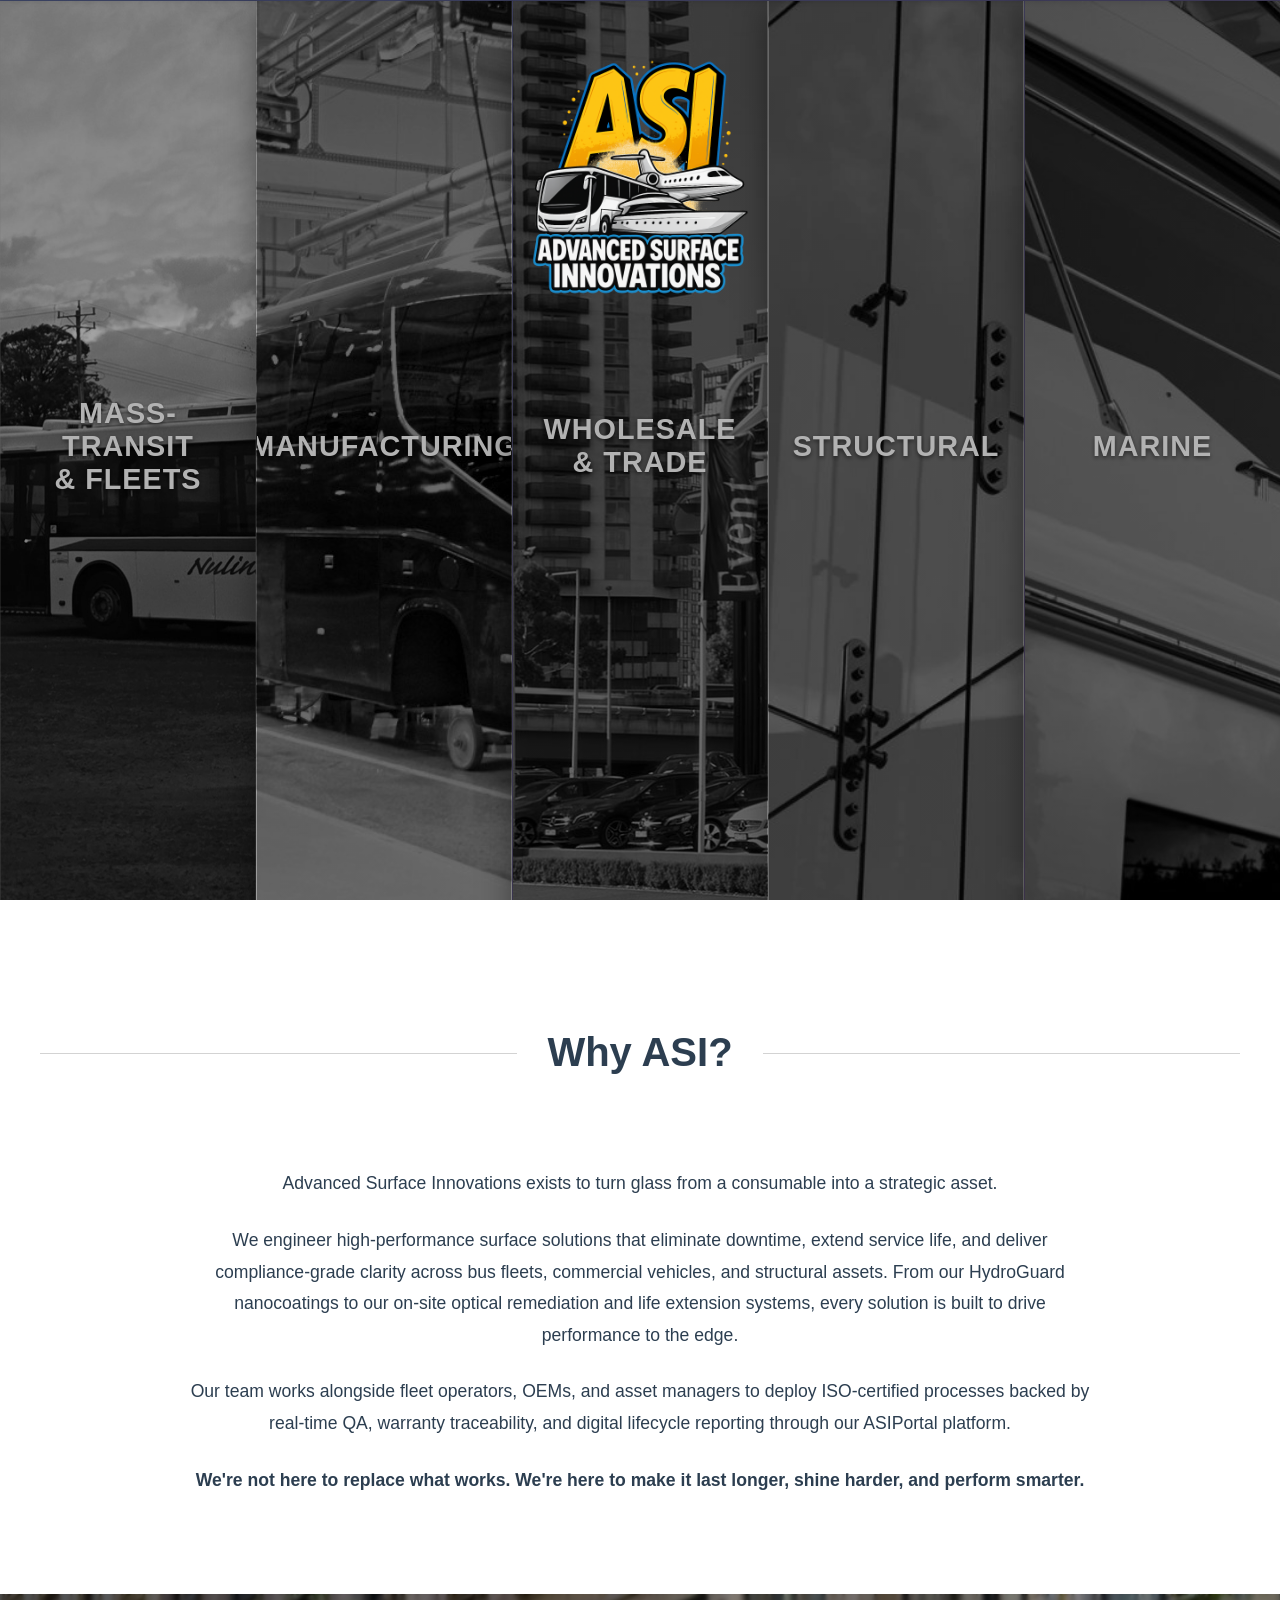
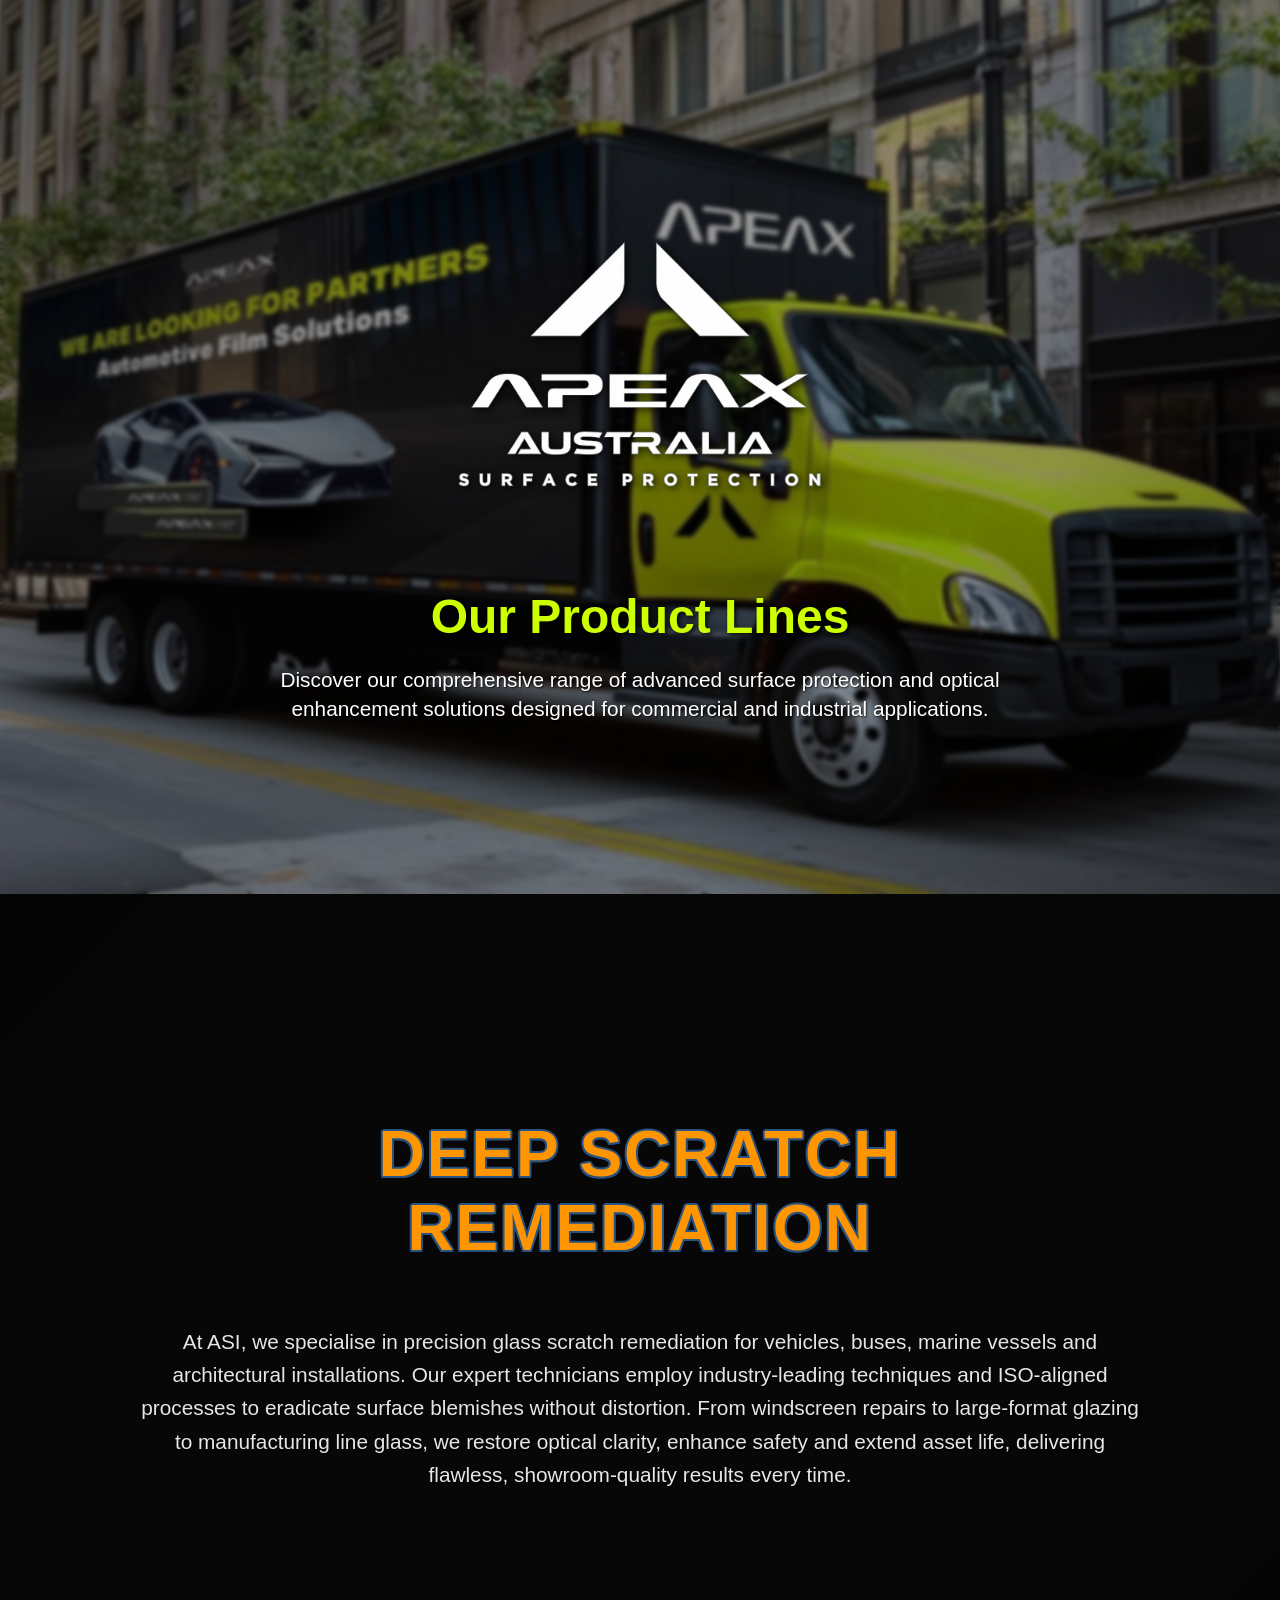
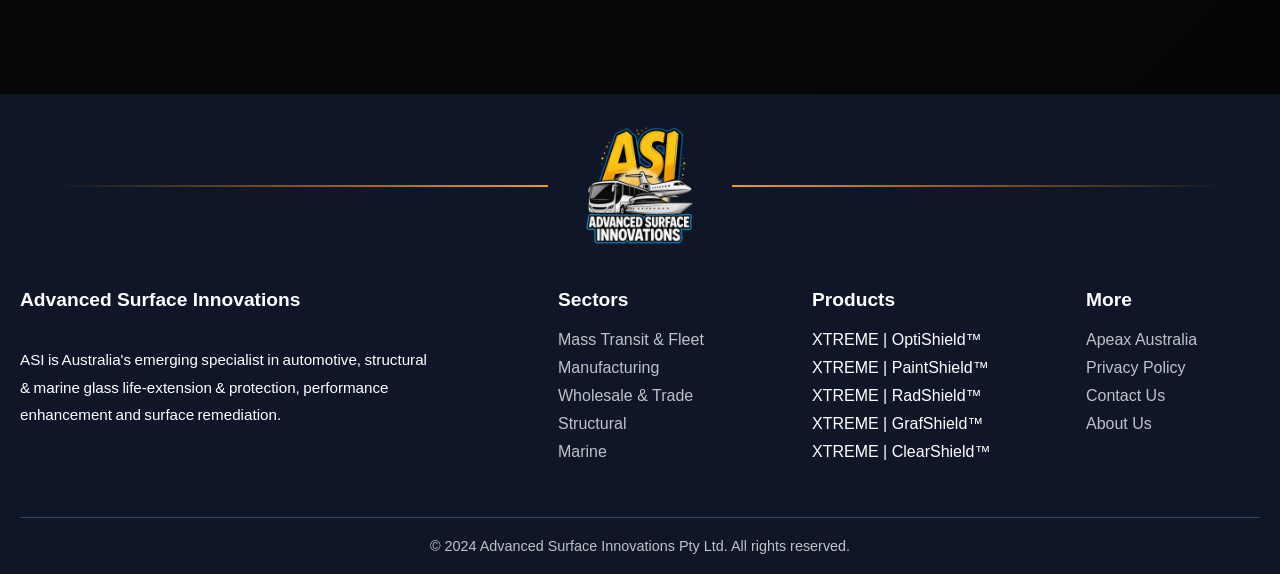
==== commit fcb53e00: "Rebrand to ASI - update logos, nav buttons, and portal references" ====
--- a/public/index.html
+++ b/public/index.html
@@ -1,11 +1,14 @@
 <!DOCTYPE html>
 <html>
 <head>
-    <title>Hyperglass - Premium Glass Solutions</title>
+    <title>Mass-Transit & Fleets - ASI</title>
+    <link rel="preconnect" href="https://fonts.googleapis.com">
+    <link rel="preconnect" href="https://fonts.gstatic.com" crossorigin>
+    <link href="https://fonts.googleapis.com/css2?family=Montserrat:wght@400;500;600;700&display=swap" rel="stylesheet">
     <link rel="stylesheet" href="styles/main.css">
     <style>
-        /* HyperPortal Theme Override for Navigation */
-        .hyperportal-navbar {
+        /* ASIPortal Theme Override for Navigation */
+        .asiportal-navbar {
             background: rgba(15, 23, 42, 0.95);
             backdrop-filter: blur(10px);
             border-bottom: 1px solid rgba(148, 163, 184, 0.3);
@@ -14,12 +17,16 @@
             left: 0;
             right: 0;
             z-index: 1000;
-            transform: translateY(0);
+            transform: translateY(-100%); /* hide at top */
             transition: transform 0.3s ease;
             will-change: transform;
         }
-        
-        .hyperportal-navbar a {
+
+        .asiportal-navbar.show {
+            transform: translateY(0);
+        }
+        
+        .asiportal-navbar a {
             color: #f8fafc !important;
             font-weight: bold !important;
             text-decoration: none !important;
@@ -27,13 +34,13 @@
             transition: all 0.3s ease !important;
         }
         
-        .hyperportal-navbar a:hover {
+        .asiportal-navbar a:hover {
             color: #3b82f6 !important;
             transform: translateY(-1px);
         }
         
         body {
-            padding-top: 80px;
+            padding-top: 0;
         }
         
         /* Dropdown Styles */
@@ -87,192 +94,130 @@
             transform: rotate(180deg);
         }
 
-        /* HyperPortal Theme Override - REMOVE BACKGROUND EFFECT */
-        .hyperportal-theme {
+        /* HyperPortal Theme Override */
+        .asiportal-theme {
             background: #0a0a0a;
             min-height: 100vh;
             position: relative;
         }
         
-        /* REMOVE this entire section - it's causing the lag */
-        .hyperportal-theme::before {
-            display: none;
-        }
-        
-        /* REMOVE this too - the gradient background effect */
-        .hyperportal-theme::after {
-            display: none;
-        }
-        
-        .hyperportal-card {
-            background: rgba(15, 23, 42, 0.6);
-            /* REDUCED blur from 16px to 8px for better performance */
-            backdrop-filter: blur(8px);
-            border: 1px solid rgba(148, 163, 184, 0.2);
-            border-radius: 16px;
-            padding: 24px;
-            box-shadow: 0 8px 32px rgba(0, 0, 0, 0.4);
-            transition: all 0.3s ease;
-            /* Add hardware acceleration */
-            transform: translateZ(0);
-            will-change: transform;
-        }
-        
-        .hyperportal-card:hover {
-            border-color: rgba(128, 128, 128, 0.6);
-            box-shadow: 0 12px 40px rgba(0, 0, 0, 0.6);
-        }
-        
-        /* Hero sector cards - rectangular with no curved corners */
-        .hero-sector-card.hyperportal-card {
-            border-radius: 0 !important;
-            /* Optimize background images */
-            background-attachment: scroll; /* Instead of fixed */
-        }
-
-        .hyperportal-text {
-            color: rgba(248, 250, 252, 0.9);
-        }
-        
-        .hyperportal-heading {
-            color: #f8fafc;
-            font-weight: 600;
-        }
-        
-        .hyperportal-navbar {
-            background: rgba(15, 23, 42, 0.95);
-            /* REDUCED blur from 20px to 10px */
-            backdrop-filter: blur(10px);
-            border-bottom: 1px solid rgba(148, 163, 184, 0.3);
-            position: fixed;
-            top: 0;
-            left: 0;
-            right: 0;
-            z-index: 1000;
-            transform: translateY(-100%);
-            transition: transform 0.3s ease;
-            /* Hardware acceleration */
-            will-change: transform;
-        }
-        
-        .hyperportal-navbar.show {
-            transform: translateY(0);
-        }
-        
-        .hyperportal-navbar .nav-links a {
-            color: #f8fafc !important;
-            font-weight: 500 !important;
-            text-decoration: none !important;
-            opacity: 1 !important;
-            transition: all 0.3s ease !important;
-        }
-        
-        .hyperportal-navbar .nav-links a:hover {
-            color: #3b82f6 !important;
-            transform: translateY(-1px);
-        }
-        
-        .hyperportal-navbar .login-btn {
-            color: #f8fafc !important;
-            font-weight: 600 !important;
-            opacity: 1 !important;
-            background: rgba(59, 130, 246, 0.2) !important;
-            border: 1px solid rgba(59, 130, 246, 0.4) !important;
-            border-radius: 8px !important;
-            padding: 8px 16px !important;
-            transition: all 0.3s ease !important;
-        }
-        
-        .hyperportal-navbar .login-btn:hover {
-            background: rgba(59, 130, 246, 0.3) !important;
-            border-color: rgba(59, 130, 246, 0.6) !important;
-            transform: translateY(-1px);
-        }
-        
-        body {
-            padding-top: 0;
-        }
-    </style>
+        /* Responsive Bus Diagram */
+        .bus-diagram {
+            position: absolute;
+            right: -20px;
+            top: -30px;
+            max-width: 1200px;
+            height: auto;
+            display: block;
+            z-index: 3;
+        }
+        
+        @media (max-width: 1400px) {
+            .bus-diagram {
+                position: relative;
+                right: auto;
+                top: auto;
+                margin: 30px auto 0;
+                display: block;
+                max-width: 90%;
+            }
+            
+            .application-guide-section {
+                padding-bottom: 50px !important;
+            }
+            
+            .capability-table-container {
+                position: relative !important;
+                left: auto !important;
+                right: auto !important;
+                top: auto !important;
+                width: 100% !important;
+                max-width: 1000px;
+                margin: 0 auto;
+            }
+        }
+        
+        .asiportal-theme</style>
 </head>
-<body class="hyperportal-theme">
-    <!-- Navigation -->
-    <nav class="navbar hyperportal-navbar" style="display: flex; justify-content: space-between; align-items: center; padding: 0 20px;">
-      <div style="flex: 1;"></div>
-      <div style="display: flex; align-items: center; gap: 20px;">
-        <a href="index.html" style="font-weight: bold; color: #f8fafc !important; text-decoration: none !important;">Home</a>
-        <div class="dropdown">
-          <a href="sectors.html" style="font-weight: bold; color: #f8fafc !important; text-decoration: none !important; display: flex; align-items: center;">
-            Sectors
-            <span class="dropdown-arrow" style="font-size: 16px; font-weight: bold;">^</span>
-          </a>
-          <div class="dropdown-content">
-            <a href="mass-transit.html" style="font-weight: bold;">Mass Transit & Fleet</a>
-            <a href="manufacturing.html" style="font-weight: bold;">Manufacturing</a>
-            <a href="wholesale-trade.html" style="font-weight: bold;">Wholesale & Trade</a>
-            <a href="structural.html" style="font-weight: bold;">Structural</a>
-            <a href="marine.html" style="font-weight: bold;">Marine</a>
-          </div>
-        </div>
-        <a href="https://hyperportal.online" target="_blank" style="font-weight: bold; color: #f8fafc !important; text-decoration: none !important;">Hyperportal</a>
-        <div style="margin: 0 30px;">
-          <img src="images/hyperglass-logo.png" alt="Hyperglass Logo" class="nav-logo-img">
-        </div>
-        <a href="apeax/index.html" style="font-weight: bold; color: #f8fafc !important; text-decoration: none !important;">Apeax Australia</a>
-        <a href="contact.html" style="font-weight: bold; color: #f8fafc !important; text-decoration: none !important;">Contact</a>
-        <a href="about.html" style="font-weight: bold; color: #f8fafc !important; text-decoration: none !important;">About Us</a>
-      </div>
-      <div style="flex: 1; display: flex; justify-content: flex-end;">
-        <a href="https://hyperportal.online" target="_blank" style="background: linear-gradient(135deg, #ff8c00, #ff6b00); color: white !important; padding: 14px 28px; border-radius: 25px; text-decoration: none !important; font-weight: bold; font-size: 1rem; display: flex; align-items: center; gap: 8px; transition: all 0.3s ease; box-shadow: 0 4px 15px rgba(255, 140, 0, 0.3); border: none;" onmouseover="this.style.transform='translateY(-2px)'; this.style.boxShadow='0 6px 20px rgba(255, 140, 0, 0.4)'" onmouseout="this.style.transform='translateY(0)'; this.style.boxShadow='0 4px 15px rgba(255, 140, 0, 0.3)'">
-          HYPERPORTAL
-        </a>
-      </div>
-    </nav>
+<body class="asiportal-theme">
+        <!-- Navigation -->
+        <nav class="navbar asiportal-navbar" style="display: flex; justify-content: space-between; align-items: center; padding: 0 20px;">
+            <div style="flex: 1;"></div>
+            <div style="display: flex; align-items: center; gap: 20px;">
+                <a href="index.html" style="font-weight: bold; color: #f8fafc !important; text-decoration: none !important;">Home</a>
+                <div class="dropdown">
+                    <a href="sectors.html" style="font-weight: bold; color: #f8fafc !important; text-decoration: none !important; display: flex; align-items: center;">
+                        Sectors
+                        <span class="dropdown-arrow" style="font-size: 16px; font-weight: bold;">^</span>
+                    </a>
+                    <div class="dropdown-content">
+                        <a href="mass-transit.html" style="font-weight: bold;">Mass Transit & Fleet</a>
+                        <a href="manufacturing.html" style="font-weight: bold;">Manufacturing</a>
+                        <a href="wholesale-trade.html" style="font-weight: bold;">Wholesale & Trade</a>
+                        <a href="structural.html" style="font-weight: bold;">Structural</a>
+                        <a href="marine.html" style="font-weight: bold;">Marine</a>
+                    </div>
+                </div>
+                <a href="https://hyperportal.online" target="_blank" style="font-weight: bold; color: #f8fafc !important; text-decoration: none !important;">ASIPortal™</a>
+                <div style="margin: 0 30px;">
+                    <img src="images/asi-logo.png" alt="ASI Logo" class="nav-logo-img">
+                </div>
+                <a href="apeax/index.html" style="font-weight: bold; color: #f8fafc !important; text-decoration: none !important;">Apeax Australia</a>
+                <a href="contact.html" style="font-weight: bold; color: #f8fafc !important; text-decoration: none !important;">Contact</a>
+                <a href="about.html" style="font-weight: bold; color: #f8fafc !important; text-decoration: none !important;">About Us</a>
+            </div>
+            <div style="flex: 1; display: flex; justify-content: flex-end;">
+                <a href="https://hyperportal.online" target="_blank" style="background: linear-gradient(135deg, #ff8c00, #ff6b00); color: white !important; padding: 14px 28px; border-radius: 25px; text-decoration: none !important; font-weight: bold; font-size: 1rem; display: flex; align-items: center; gap: 8px; transition: all 0.3s ease; box-shadow: 0 4px 15px rgba(255, 140, 0, 0.3); border: none;" onmouseover="this.style.transform='translateY(-2px)'; this.style.boxShadow='0 6px 20px rgba(255, 140, 0, 0.4)'" onmouseout="this.style.transform='translateY(0)'; this.style.boxShadow='0 4px 15px rgba(255, 140, 0, 0.3)'">
+                    ASIPortal™
+                </a>
+            </div>
+        </nav>
 
     <section class="hero">
         <!-- Independent logo floating above everything -->
         <div class="hero-logo">
-            <img src="images/hyperglass-logo.png" alt="Hyperglass Logo" class="hero-logo-img">
+            <img src="images/asi-logo.png" alt="ASI Logo" class="hero-logo-img">
         </div>
         
         <div class="hero-sectors">
-            <div class="hero-sector-card hyperportal-card" onclick="window.location.href='mass-transit.html'" style="background-image: url('images/mass-transit-hero.jpg'); background-size: cover; background-position: center;">
-                <h3 class="hyperportal-heading">Mass-Transit<br>& Fleets</h3>
-                <div class="sector-arrow">
-                    <div class="arrow-line"></div>
-                    <div class="arrow-head">→</div>
-                    <span class="read-more hyperportal-text">Read More</span>
-                </div>
-            </div>
-            <div class="hero-sector-card hyperportal-card" onclick="window.location.href='manufacturing.html'">
-                <h3 class="hyperportal-heading">Manufacturing</h3>
-                <div class="sector-arrow">
-                    <div class="arrow-line"></div>
-                    <div class="arrow-head">→</div>
-                    <span class="read-more hyperportal-text">Read More</span>
-                </div>
-            </div>
-            <div class="hero-sector-card hyperportal-card" onclick="window.location.href='wholesale-trade.html'">
-                <h3 class="hyperportal-heading">Wholesale & Trade</h3>
-                <div class="sector-arrow">
-                    <div class="arrow-line"></div>
-                    <div class="arrow-head">→</div>
-                    <span class="read-more hyperportal-text">Read More</span>
-                </div>
-            </div>
-            <div class="hero-sector-card hyperportal-card" onclick="window.location.href='structural.html'">
-                <h3 class="hyperportal-heading">Structural</h3>
-                <div class="sector-arrow">
-                    <div class="arrow-line"></div>
-                    <div class="arrow-head">→</div>
-                    <span class="read-more hyperportal-text">Read More</span>
-                </div>
-            </div>
-            <div class="hero-sector-card hyperportal-card" onclick="window.location.href='marine.html'">
-                <h3 class="hyperportal-heading">Marine</h3>
-                <div class="sector-arrow">
-                    <div class="arrow-line"></div>
-                    <div class="arrow-head">→</div>
-                    <span class="read-more hyperportal-text">Read More</span>
+            <div class="hero-sector-card asiportal-card" onclick="window.location.href='mass-transit.html'" style="background-image: url('images/mass-transit-hero.jpg'); background-size: cover; background-position: center;">
+                <h3 class="asiportal-heading">Mass-Transit<br>& Fleets</h3>
+                <div class="sector-arrow">
+                    <div class="arrow-line"></div>
+                    <div class="arrow-head">→</div>
+                    <span class="read-more asiportal-text">Read More</span>
+                </div>
+            </div>
+            <div class="hero-sector-card asiportal-card" onclick="window.location.href='manufacturing.html'">
+                <h3 class="asiportal-heading">Manufacturing</h3>
+                <div class="sector-arrow">
+                    <div class="arrow-line"></div>
+                    <div class="arrow-head">→</div>
+                    <span class="read-more asiportal-text">Read More</span>
+                </div>
+            </div>
+            <div class="hero-sector-card asiportal-card" onclick="window.location.href='wholesale-trade.html'">
+                <h3 class="asiportal-heading">Wholesale & Trade</h3>
+                <div class="sector-arrow">
+                    <div class="arrow-line"></div>
+                    <div class="arrow-head">→</div>
+                    <span class="read-more asiportal-text">Read More</span>
+                </div>
+            </div>
+            <div class="hero-sector-card asiportal-card" onclick="window.location.href='structural.html'">
+                <h3 class="asiportal-heading">Structural</h3>
+                <div class="sector-arrow">
+                    <div class="arrow-line"></div>
+                    <div class="arrow-head">→</div>
+                    <span class="read-more asiportal-text">Read More</span>
+                </div>
+            </div>
+            <div class="hero-sector-card asiportal-card" onclick="window.location.href='marine.html'">
+                <h3 class="asiportal-heading">Marine</h3>
+                <div class="sector-arrow">
+                    <div class="arrow-line"></div>
+                    <div class="arrow-head">→</div>
+                    <span class="read-more asiportal-text">Read More</span>
                 </div>
             </div>
         </div>
@@ -283,7 +228,7 @@
             <!-- Culture Kings style heading with light grey lines -->
             <div style="text-align: center; margin-bottom: 60px;">
                 <h2 style="font-size: 2.5rem; color: #2c3e50; font-weight: 600; position: relative; display: inline-block; width: 100%;">
-                    <span style="background: white; padding: 0 30px; position: relative; z-index: 2; display: inline-block;">Why Hyperglass?</span>
+                    <span style="background: white; padding: 0 30px; position: relative; z-index: 2; display: inline-block;">Why ASI?</span>
                     <div style="position: absolute; top: 50%; left: 0; right: 0; height: 1px; background: #d3d3d3; z-index: 1;"></div>
                 </h2>
             </div>
@@ -291,7 +236,7 @@
             <!-- Description content -->
             <div style="max-width: 900px; margin: 0 auto; text-align: center;">
                 <p style="font-size: 1.1rem; line-height: 1.8; color: #2c3e50; margin-bottom: 25px;">
-                    HyperGlass Innovations exists to turn glass from a consumable into a strategic asset.
+                    Advanced Surface Innovations exists to turn glass from a consumable into a strategic asset.
                 </p>
                 
                 <p style="font-size: 1.1rem; line-height: 1.8; color: #2c3e50; margin-bottom: 25px;">
@@ -299,7 +244,7 @@
                 </p>
                 
                 <p style="font-size: 1.1rem; line-height: 1.8; color: #2c3e50; margin-bottom: 25px;">
-                    Our team works alongside fleet operators, OEMs, and asset managers to deploy ISO-certified processes backed by real-time QA, warranty traceability, and digital lifecycle reporting through our HyperPortal platform.
+                    Our team works alongside fleet operators, OEMs, and asset managers to deploy ISO-certified processes backed by real-time QA, warranty traceability, and digital lifecycle reporting through our ASIPortal platform.
                 </p>
                 
                 <p style="font-size: 1.1rem; line-height: 1.8; color: #2c3e50; font-weight: 600;">
@@ -339,7 +284,7 @@
             <div style="max-width: 1000px;">
                 <h2 style="font-size: 4rem; font-weight: 700; margin-bottom: 60px; color: #ff9500; letter-spacing: 2px; text-shadow: 2px 0 0 #285280, -2px 0 0 #285280, 0 2px 0 #285280, 0 -2px 0 #285280, 1.5px 1.5px 0 #285280, -1.5px 1.5px 0 #285280, 1.5px -1.5px 0 #285280, -1.5px -1.5px 0 #285280;">DEEP SCRATCH REMEDIATION</h2>
                 <p style="font-size: 1.3rem; line-height: 1.6; margin-bottom: 30px; text-shadow: 1px 1px 2px rgba(0,0,0,0.8); color: rgba(255,255,255,0.9);">
-                    At HyperGlass, we specialise in precision glass scratch remediation for vehicles, buses, marine vessels and architectural installations. Our expert technicians employ industry-leading techniques and ISO-aligned processes to eradicate surface blemishes without distortion. From windscreen repairs to large-format glazing to manufacturing line glass, we restore optical clarity, enhance safety and extend asset life, delivering flawless, showroom-quality results every time.
+                    At ASI, we specialise in precision glass scratch remediation for vehicles, buses, marine vessels and architectural installations. Our expert technicians employ industry-leading techniques and ISO-aligned processes to eradicate surface blemishes without distortion. From windscreen repairs to large-format glazing to manufacturing line glass, we restore optical clarity, enhance safety and extend asset life, delivering flawless, showroom-quality results every time.
                 </p>
             </div>
         </div>
@@ -354,17 +299,16 @@
     <footer class="footer" style="background: rgba(15, 23, 42, 0.95); margin-top: 0; border-top: none; padding-top: 0;">
         <div style="width: 100%; padding: 32px 0 24px 0; display: flex; align-items: center; justify-content: center; flex-direction: row; gap: 32px;">
             <div style="flex: 1; height: 2px; background: linear-gradient(to right, transparent 0%, #ff9500 100%); max-width: 40%;"></div>
-            <div style="flex: none; display: flex; align-items: center; justify-content: center;">
-                <img src="images/hyperglass-logo.png" alt="Hyperglass Logo" style="height: 120px; width: auto; display: block;">
+                <div style="flex: none; display: flex; align-items: center; justify-content: center;">
+                <img src="images/asi-logo.png" alt="ASI Logo" style="height: 120px; width: auto; display: block;">
             </div>
             <div style="flex: 1; height: 2px; background: linear-gradient(to left, transparent 0%, #ff9500 100%); max-width: 40%;"></div>
         </div>
         <div class="footer-content" style="display: flex; flex-direction: row; justify-content: space-between; align-items: flex-start; gap: 40px; max-width: 1600px; margin: 0 auto; width: 100%;">
             <div class="footer-section" style="flex: 1 1 420px; min-width: 320px; max-width: 520px; margin-right: 64px; display: flex; flex-direction: column; align-items: flex-start;">
-                <h3>Hyperglass</h3>
-                <p style="margin-bottom: 0; max-width: 420px; line-height: 1.7;">
-                    Hyperglass Innovations is Australia's emerging specialist in automotive, structural & Marine<br>
-                    glass life-extension & protection, performance enhancement and surface remediation.
+                <h3>Advanced Surface Innovations</h3>
+                <p style="margin-bottom: 0; max-width: 420px; line-height: 1.8; font-size: 0.95rem; word-spacing: -0.05em;">
+                    ASI is Australia's emerging specialist in automotive, structural &amp; marine glass life-extension &amp; protection, performance enhancement and surface remediation.
                 </p>
             </div>
             <div class="footer-section" style="flex: 1 1 200px; min-width: 180px;">
@@ -398,14 +342,14 @@
             </div>
         </div>
         <div class="footer-bottom">
-            <p>&copy; 2024 Hyperglass Innovations Pty Ltd. All rights reserved.</p>
+            <p>&copy; 2024 Advanced Surface Innovations Pty Ltd. All rights reserved.</p>
         </div>
     </footer>
 </body>
 </html>
 <script>
 window.addEventListener('scroll', function() {
-    const navbar = document.querySelector('.hyperportal-navbar');
+    const navbar = document.querySelector('.asiportal-navbar');
     if (window.scrollY > 50) {
         navbar.classList.add('show');
     } else {
--- a/public/styles/main.css
+++ b/public/styles/main.css
@@ -349,12 +349,12 @@
 }
 
 /* ===== HYPERPORTAL ===== */
-.hyperportal-section {
+.asiportal-section {
     text-align: center;
     margin: 50px 0;
 }
 
-.hyperportal-btn {
+.asiportal-btn {
     background: #3498db;
     color: white;
     padding: 15px 30px;
@@ -1397,7 +1397,7 @@
 }
 
 /* HyperPortal-style background enhancements */
-.hyperportal-bg {
+.asiportal-bg {
     background: radial-gradient(circle at 20% 80%, rgba(52,152,219,0.1) 0%, transparent 50%),
                 radial-gradient(circle at 80% 20%, rgba(155,89,182,0.1) 0%, transparent 50%),
                 radial-gradient(circle at 40% 40%, rgba(46,204,113,0.05) 0%, transparent 50%);
@@ -1501,19 +1501,19 @@
 }
 
 /* Grid pattern enhancement */
-.hyperportal-bg > div:first-child {
+.asiportal-bg > div:first-child {
     animation: float 20s linear infinite;
 }
 
 /* HyperPortal Theme Override */
-.hyperportal-theme {
+.asiportal-theme {
     background: #0a0a0a;
     min-height: 100vh;
     position: relative;
 }
 
 /* REMOVED - This was causing lag
-.hyperportal-theme::before {
+.asiportal-theme::before {
     content: '';
     position: fixed;
     top: 0;
@@ -1530,7 +1530,7 @@
 }
 */
 
-.hyperportal-card {
+.asiportal-card {
     background: rgba(15, 23, 42, 0.6);
     backdrop-filter: blur(16px);
     border: 1px solid rgba(148, 163, 184, 0.2);
@@ -1540,21 +1540,21 @@
     transition: all 0.3s ease;
 }
 
-.hyperportal-card:hover {
+.asiportal-card:hover {
     border-color: rgba(59, 130, 246, 0.4);
     box-shadow: 0 12px 40px rgba(0, 0, 0, 0.6);
 }
 
 /* Hero sector cards - rectangular with no curved corners */
-.hero-sector-card.hyperportal-card {
+.hero-sector-card.asiportal-card {
     border-radius: 0 !important; /* Remove curved corners */
 }
 
-.hyperportal-text {
+.asiportal-text {
     color: rgba(248, 250, 252, 0.9);
 }
 
-.hyperportal-heading {
+.asiportal-heading {
     color: #f8fafc;
     font-weight: 600;
 }
@@ -1567,11 +1567,11 @@
 }
 
 /* Re-enable only essential ones */
-.hyperportal-navbar {
+.asiportal-navbar {
     backdrop-filter: blur(5px) !important;
 }
 
-.hyperportal-navbar {
+.asiportal-navbar {
     background: rgba(15, 23, 42, 0.95);
     backdrop-filter: blur(20px);
     border-bottom: 1px solid rgba(148, 163, 184, 0.3);
@@ -1585,7 +1585,7 @@
 }
 
 /* Show navbar when scrolling */
-.hyperportal-navbar.show {
+.asiportal-navbar.show {
     transform: translateY(0);
 }
 
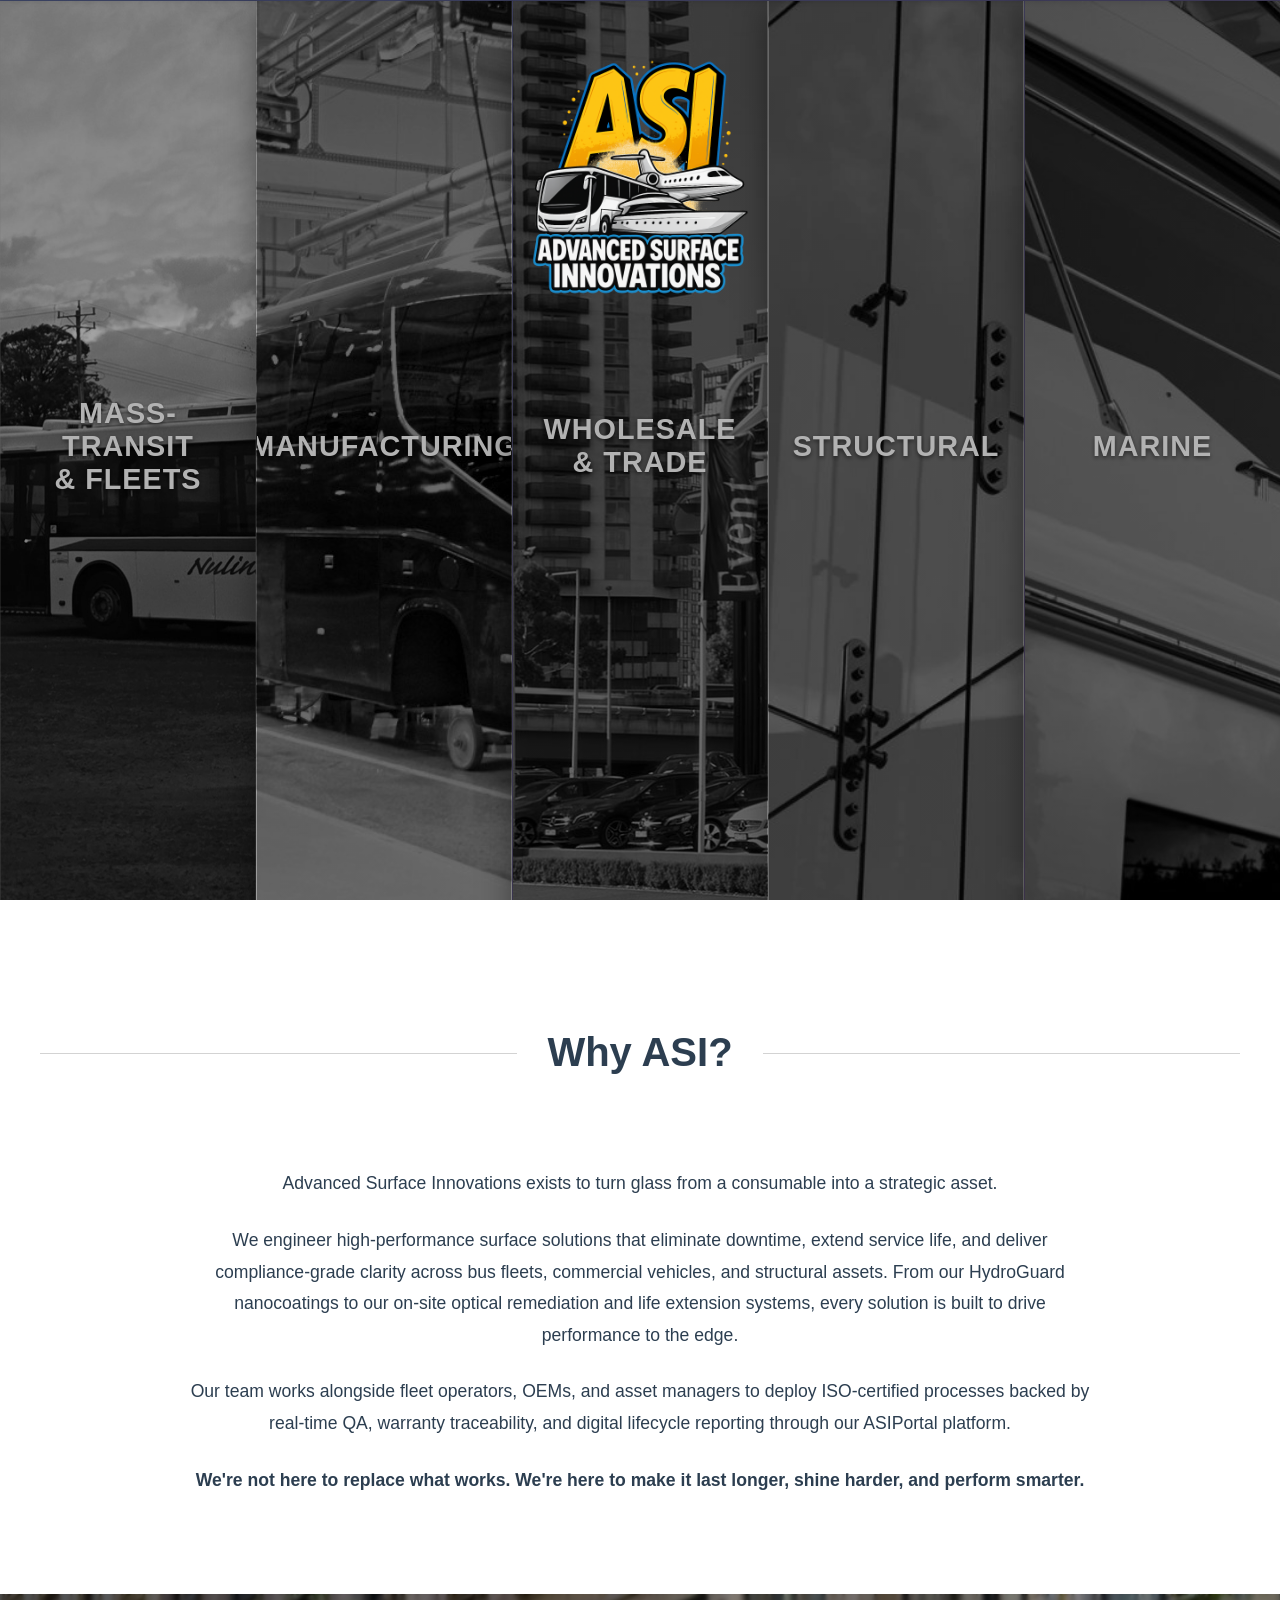
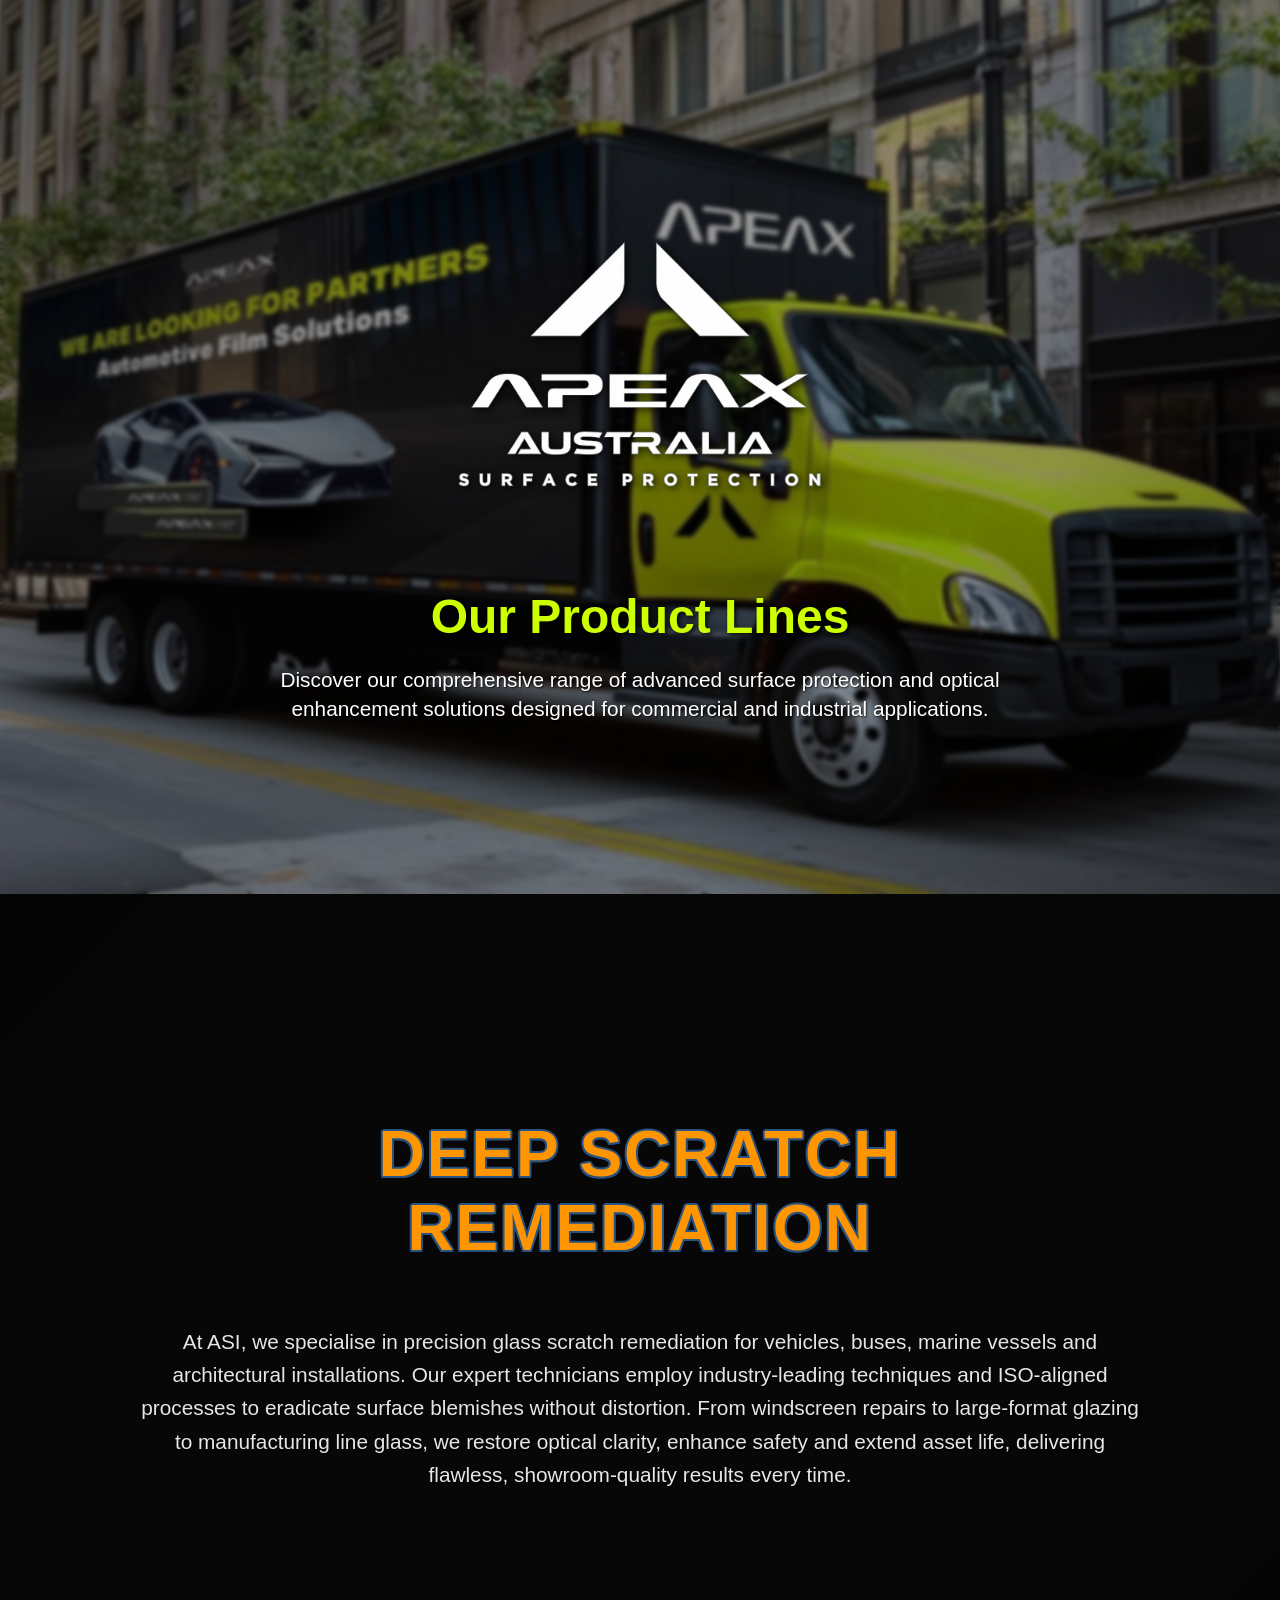
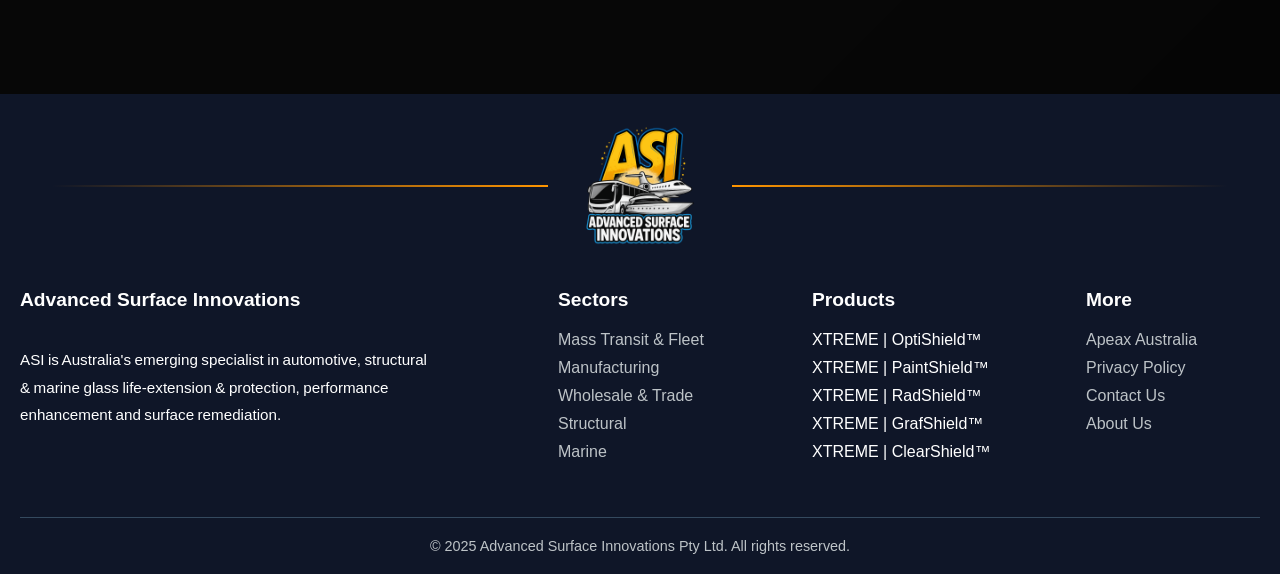
==== commit bd6cd973: "chore: update copyright year from 2024 to 2025 across all pages Co-Authored-By: Claude Opus 4.6 (1M " ====
--- a/public/index.html
+++ b/public/index.html
@@ -1,7 +1,18 @@
 <!DOCTYPE html>
-<html>
+<html lang="en-AU">
 <head>
-    <title>Mass-Transit & Fleets - ASI</title>
+    <meta charset="UTF-8">
+    <meta name="viewport" content="width=device-width, initial-scale=1.0">
+    <title>ASI Australia | Advanced Surface Innovations — Glass Protection & Remediation</title>
+    <meta name="description" content="ASI Australia delivers specialist glass remediation, protection and performance enhancement for fleet, structural, marine and manufacturing sectors across Victoria.">
+    <meta property="og:type" content="website">
+    <meta property="og:site_name" content="ASI Australia">
+    <meta property="og:title" content="ASI Australia | Advanced Surface Innovations — Glass Protection & Remediation">
+    <meta property="og:description" content="ASI Australia delivers specialist glass remediation, protection and performance enhancement for fleet, structural, marine and manufacturing sectors across Victoria.">
+    <meta property="og:url" content="https://asi-australia.com.au/">
+    <meta property="og:image" content="https://asi-australia.com.au/images/asi-logo.png">
+    <meta name="twitter:card" content="summary_large_image">
+    <link rel="canonical" href="https://asi-australia.com.au/">
     <link rel="preconnect" href="https://fonts.googleapis.com">
     <link rel="preconnect" href="https://fonts.gstatic.com" crossorigin>
     <link href="https://fonts.googleapis.com/css2?family=Montserrat:wght@400;500;600;700&display=swap" rel="stylesheet">
@@ -342,7 +353,7 @@
             </div>
         </div>
         <div class="footer-bottom">
-            <p>&copy; 2024 Advanced Surface Innovations Pty Ltd. All rights reserved.</p>
+            <p>&copy; 2025 Advanced Surface Innovations Pty Ltd. All rights reserved.</p>
         </div>
     </footer>
 </body>
